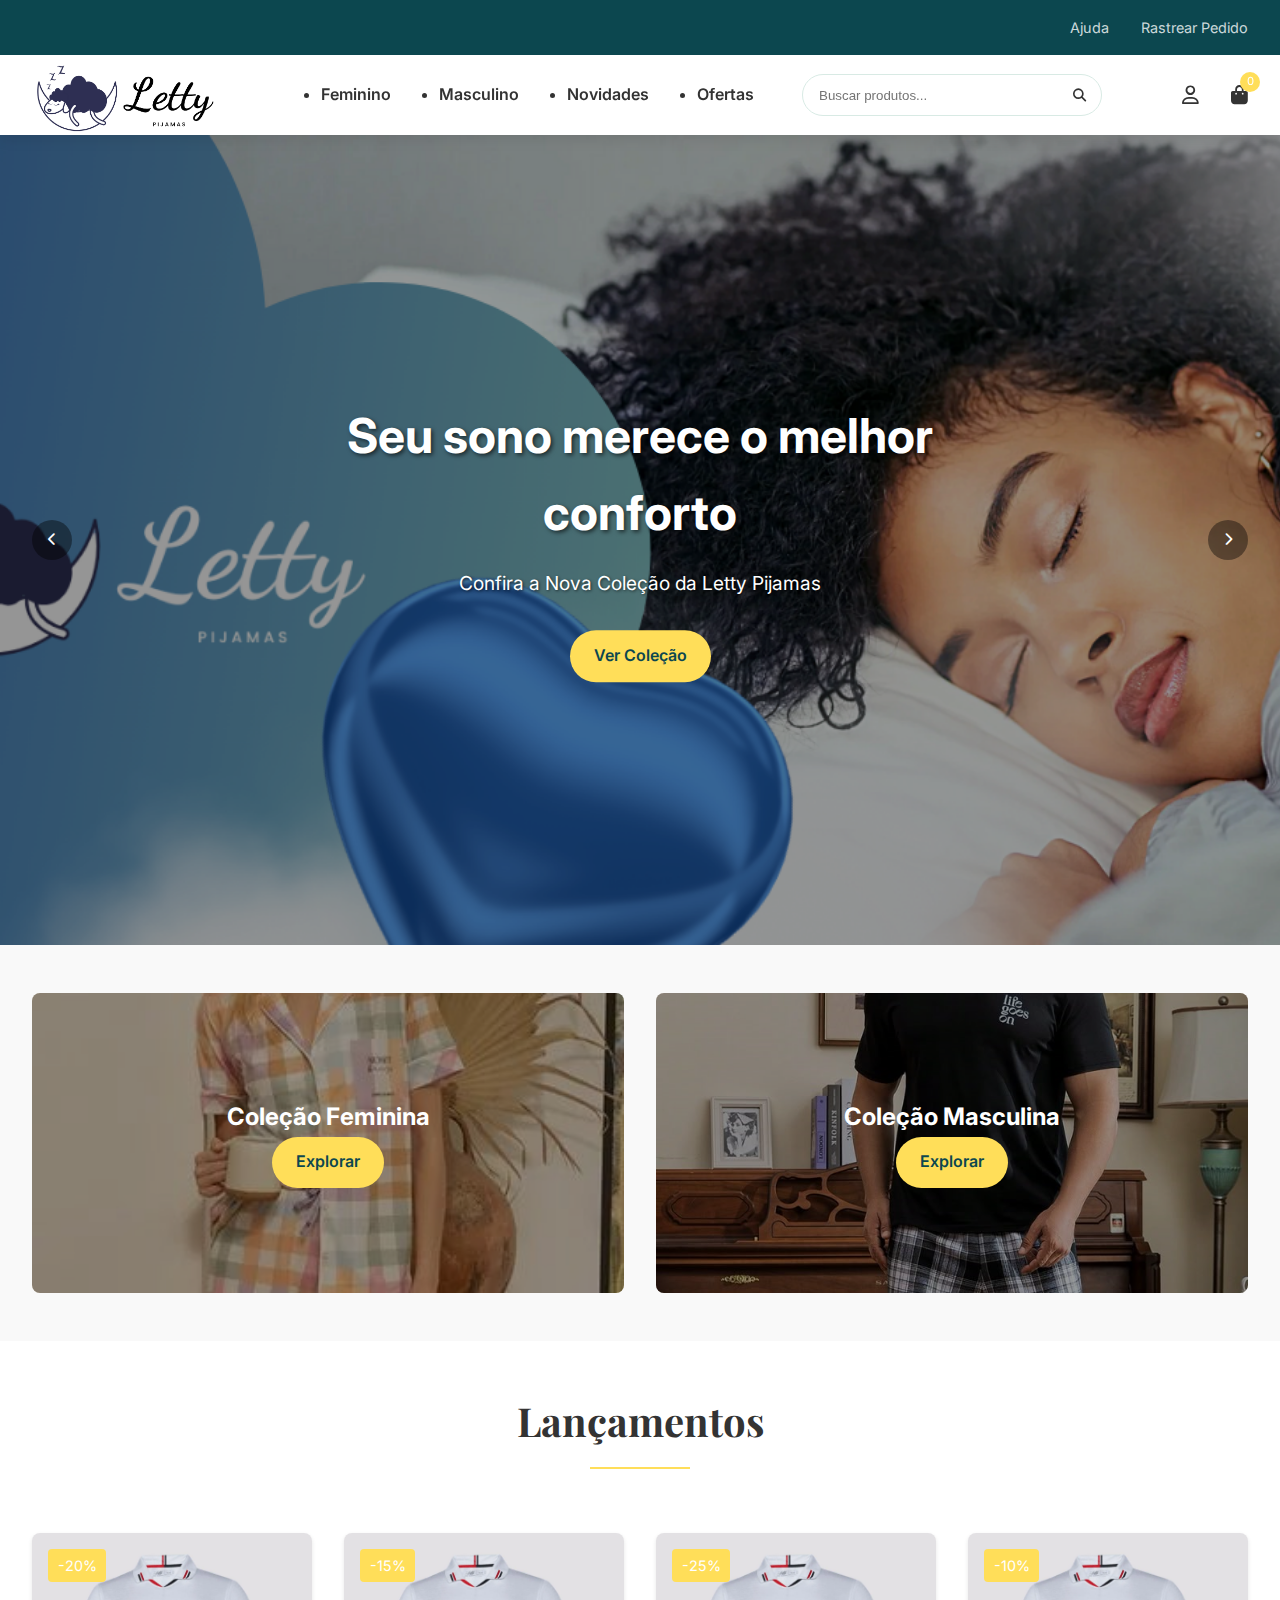
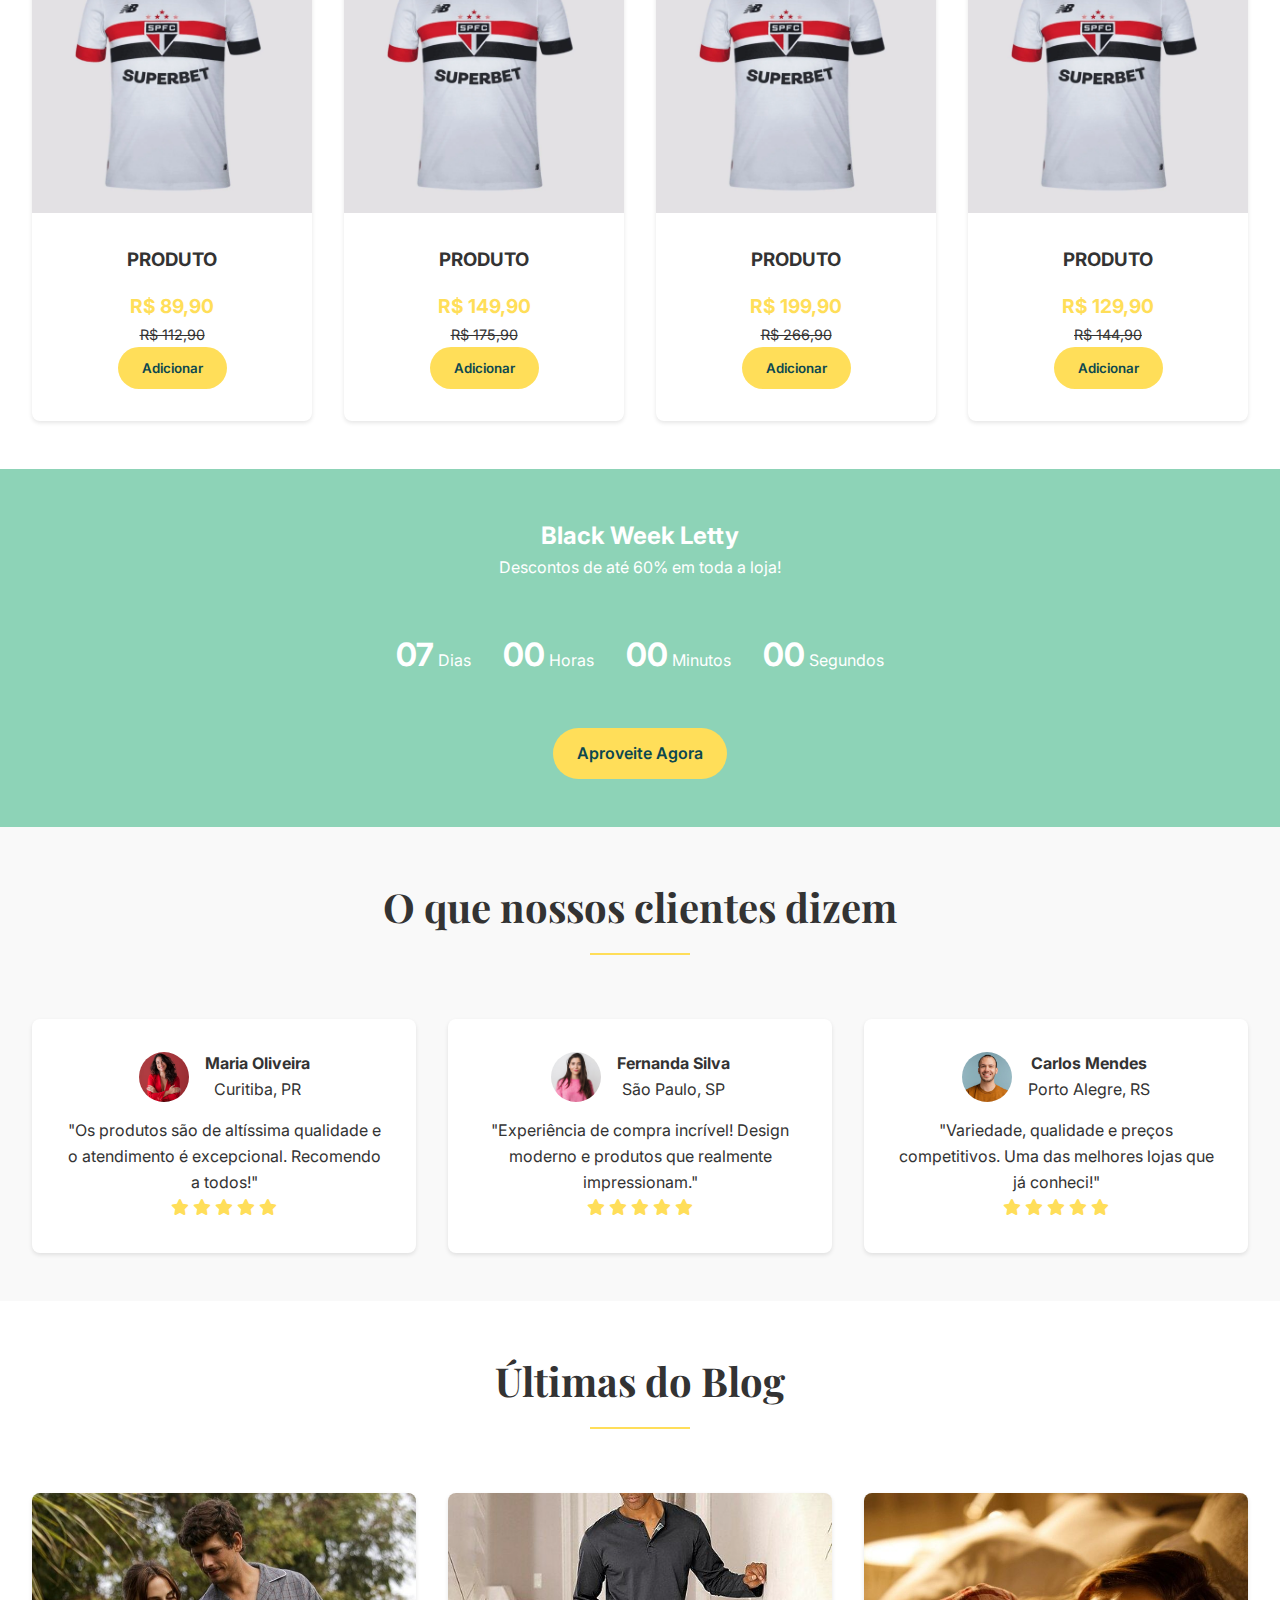
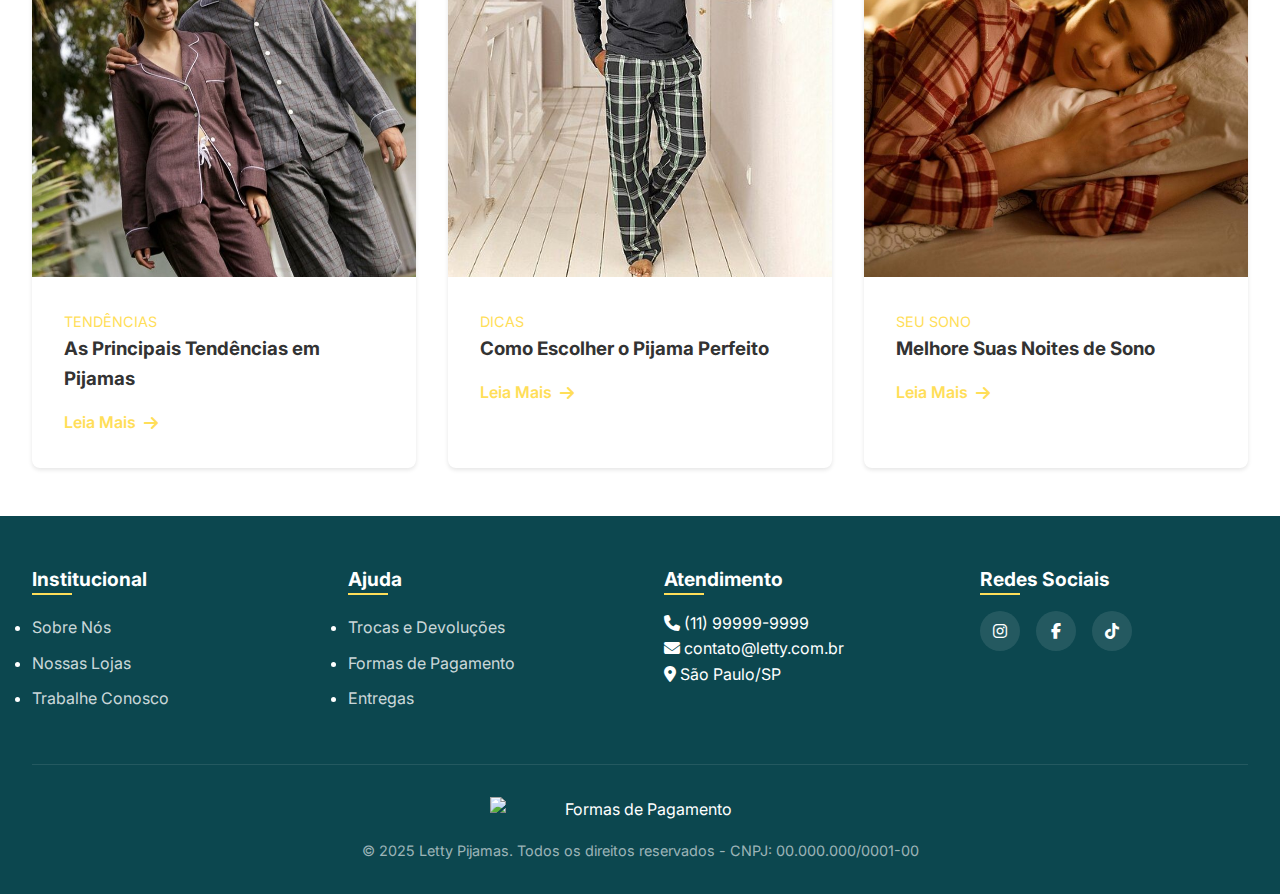
==== index.html @ 8d982a1b "Initial commit" ====
<!DOCTYPE html>
<html lang="pt-BR">
<head>
  <meta charset="UTF-8">
  <meta name="viewport" content="width=device-width, initial-scale=1.0">
  <meta name="description" content="Letty Pijamas - Conforto e estilo para suas noites.">
  <title>Letty Pijamas - Conforto e Estilo</title>
  <!-- Font Awesome -->
  <link rel="stylesheet" href="https://cdnjs.cloudflare.com/ajax/libs/font-awesome/6.5.0/css/all.min.css" integrity="sha512-..." crossorigin="anonymous" referrerpolicy="no-referrer" />
  <!-- Google Fonts -->
  <link href="https://fonts.googleapis.com/css2?family=Inter:wght@400;600;700&family=Playfair+Display:wght@400;700&display=swap" rel="stylesheet">
  <!-- CSS -->
  <link rel="stylesheet" href="css/style.css">
</head>
<body>

  
  <!-- Tela de Carregamento -->
  <div class="overlay-carregamento" aria-hidden="true">
    <div class="spinner"></div>
  </div>





  <!-- Cabeçalho -->
  <header class="cabecalho" role="banner">
    <!-- Topo do Cabeçalho -->
    <div class="topo-cabecalho">
      <div class="container">
        <div class="conteudo-topo-cabecalho">
          <span></i> ㅤㅤㅤㅤㅤㅤㅤㅤㅤㅤㅤㅤㅤㅤㅤㅤㅤㅤㅤㅤ</span>
          <nav class="links-cabecalho" aria-label="Informações">
            <a href="#">Ajuda</a>
            <a href="#">Rastrear Pedido</a>
          </nav>
        </div>
      </div>
    </div>




    <!-- Navegação Principal -->
    <nav class="cabecalho-principal" role="navigation" aria-label="Menu Principal">
      <div class="container container-navegacao">


        <!-- Logo -->
        <a href="#" class="logomarca">
          <img src="img/logo.png" alt="Letty Pijamas">
        </a>



        <!-- Menu Principal (inclui Minha Conta e Carrinho para aparecer no mobile) -->
        <ul class="menu-principal">
          <li class="item-menu tem-mega-menu">
            <a href="#" class="link-menu">Feminino</a>
            <div class="mega-menu">
              <div class="conteudo-mega-menu">
                <div class="coluna-mega-menu">
                  <h4 class="titulo-mega-menu">Coleções</h4>
                  <a href="#" class="link-mega-menu">Verão</a>
                  <a href="#" class="link-mega-menu">Outono</a>
                  <a href="#" class="link-mega-menu">Inverno</a>
                </div>
                <div class="coluna-mega-menu">
                  <h4 class="titulo-mega-menu">Categorias</h4>
                  <a href="#" class="link-mega-menu">Pijamas</a>
                  <a href="#" class="link-mega-menu">Camisolas</a>
                  <a href="#" class="link-mega-menu">Roupões</a>
                </div>
                <div class="coluna-mega-menu banner">
                  <img src="https://source.unsplash.com/300x400/?sleep,women" alt="Banner Feminino" class="banner-mega-menu">
                  <a href="#" class="link-banner">Ofertas Exclusivas →</a>
                </div>
              </div>
            </div>
          </li>
          <li class="item-menu tem-mega-menu">
            <a href="#" class="link-menu">Masculino</a>
            <div class="mega-menu">
              <div class="conteudo-mega-menu">
                <div class="coluna-mega-menu">
                  <h4 class="titulo-mega-menu">Coleções</h4>
                  <a href="#" class="link-mega-menu">Verão</a>
                  <a href="#" class="link-mega-menu">Outono</a>
                  <a href="#" class="link-mega-menu">Inverno</a>
                </div>
                <div class="coluna-mega-menu">
                  <h4 class="titulo-mega-menu">Categorias</h4>
                  <a href="#" class="link-mega-menu">Pijamas</a>
                  <a href="#" class="link-mega-menu">Camisetas</a>
                  <a href="#" class="link-mega-menu">Shorts</a>
                </div>
                <div class="coluna-mega-menu banner">
                  <img src="https://source.unsplash.com/300x400/?sleep,men" alt="Banner Masculino" class="banner-mega-menu">
                  <a href="#" class="link-banner">Novidades →</a>
                </div>
              </div>
            </div>
          </li>
          <li class="item-menu"><a href="#" class="link-menu">Novidades</a></li>
          <li class="item-menu"><a href="#" class="link-menu">Ofertas</a></li>

          




        <!-- Ações do Cabeçalho (serão ocultadas no mobile) -->
        <div class="acoes-cabecalho">
          <!-- Barra de Pesquisa -->
          <form class="caixa-pesquisa" action="#" method="GET">
            <input 
              type="search" 
              name="q" 
              placeholder="Buscar produtos..." 
              class="input-pesquisa" 
              aria-label="Buscar produtos"
            >
            <button type="submit" class="btn-pesquisa" aria-label="Pesquisar">
              <i class="fas fa-search" aria-hidden="true"></i>
            </button>
          </form>

          <div class="icones-acao">
            <a href="#" class="link-acao conta" aria-label="Minha Conta">
              <i class="far fa-user" aria-hidden="true"></i>
            </a>
            <a href="#" class="link-acao carrinho" aria-label="Carrinho de Compras">
              <i class="fas fa-shopping-bag" aria-hidden="true"></i>
              <span class="contador-carrinho">0</span>
            </a>
          </div>
        </div>



        <!-- Menu Hamburguer -->
        <button type="button" class="menu-hamburguer" aria-label="Menu">
          <span class="linha-hamburguer"></span>
          <span class="linha-hamburguer"></span>
          <span class="linha-hamburguer"></span>
        </button>
      </div>
    </nav>
  </header>
  



  <!-- Conteúdo Principal -->
  <main>




    <!-- Seção Hero -->
    <section class="heroi" aria-label="Destaque Principal">
      <div class="slider-heroi">
        <div class="slide active">
          <div class="conteudo-slide">
            <h1>Seu sono merece o melhor conforto</h1>
            <p>Confira a Nova Coleção da Letty Pijamas </p>
            <a href="#" class="btn btn--primary">Ver Coleção</a>
          </div>
          <img src="img/banner.png" alt="Coleção de Pijamas" class="imagem-slide">
        </div>
        <div class="slide">
          <div class="conteudo-slide">
          </div>
          <img src="img/banner2.png" alt="Durma Bem" class="imagem-slide">
        </div>
      </div>
      <div class="controles-slider">
        <button type="button" class="prev" aria-label="Slide Anterior">
          <i class="fas fa-chevron-left" aria-hidden="true"></i>
        </button>
        <button type="button" class="next" aria-label="Próximo Slide">
          <i class="fas fa-chevron-right" aria-hidden="true"></i>
        </button>
      </div>
    </section>






    <!-- Coleções em Destaque -->
    <section class="colecoes-destaque" aria-label="Coleções em Destaque">
      <div class="container">
        <div class="grade-colecoes">
          <article class="cartao-colecao feminino" style="background-image: url('img/pijamaFem.jpg');">
            <div class="overlay-colecao">
              <h2>Coleção Feminina</h2>
              <a href="#" class="btn btn--primary">Explorar</a>
            </div>
          </article>
          <article class="cartao-colecao masculino" style="background-image: url('img/pijama.jpg');">
            <div class="overlay-colecao">
              <h2>Coleção Masculina</h2>
              <a href="#" class="btn btn--primary">Explorar</a>
            </div>
          </article>
        </div>
      </div>
    </section>






    <!-- Produtos em Destaque -->
    <section class="produtos-destaque" aria-label="Produtos em Destaque">
      <div class="container">
        <h2 class="titulo-secao">Lançamentos</h2>
        <div class="grade-produtos">
          <!-- Cartão Produto 1 -->
          <article class="cartao-produto">
            <div class="imagem-produto">
              <img src="img/camisa.jpg" alt="Pijama Casual">
              <div class="acoes-produto">
                <button type="button" class="visualizar-rapido" aria-label="Visualizar">
                  <i class="fas fa-expand" aria-hidden="true"></i>
                </button>
                <button type="button" class="adicionar-favoritos" aria-label="Favoritar">
                  <i class="far fa-heart" aria-hidden="true"></i>
                </button>
              </div>
              <span class="selo-desconto">-20%</span>
            </div>
            <div class="info-produto">
              <h3>PRODUTO</h3>
              <div class="preco">
                <span class="preco-atual">R$ 89,90</span>
                <span class="preco-antigo">R$ 112,90</span>
              </div>
              <!-- Botão local (adicionar no carrinho) -->
              <button type="button" class="adicionar-carrinho btn btn--primary">Adicionar</button>
            </div>
          </article>
          <!-- Cartão Produto 2 -->
          <article class="cartao-produto">
            <div class="imagem-produto">
              <img src="img/camisa.jpg" alt="Camisola Elegante">
              <div class="acoes-produto">
                <button type="button" class="visualizar-rapido" aria-label="Visualizar">
                  <i class="fas fa-expand" aria-hidden="true"></i>
                </button>
                <button type="button" class="adicionar-favoritos" aria-label="Favoritar">
                  <i class="far fa-heart" aria-hidden="true"></i>
                </button>
              </div>
              <span class="selo-desconto">-15%</span>
            </div>
            <div class="info-produto">
              <h3>PRODUTO</h3>
              <div class="preco">
                <span class="preco-atual">R$ 149,90</span>
                <span class="preco-antigo">R$ 175,90</span>
              </div>
              <button type="button" class="adicionar-carrinho btn btn--primary">Adicionar</button>
            </div>
          </article>
          <!-- Cartão Produto 3 -->
          <article class="cartao-produto">
            <div class="imagem-produto">
              <img src="img/camisa.jpg" alt="Roupão Macio">
              <div class="acoes-produto">
                <button type="button" class="visualizar-rapido" aria-label="Visualizar">
                  <i class="fas fa-expand" aria-hidden="true"></i>
                </button>
                <button type="button" class="adicionar-favoritos" aria-label="Favoritar">
                  <i class="far fa-heart" aria-hidden="true"></i>
                </button>
              </div>
              <span class="selo-desconto">-25%</span>
            </div>
            <div class="info-produto">
              <h3>PRODUTO</h3>
              <div class="preco">
                <span class="preco-atual">R$ 199,90</span>
                <span class="preco-antigo">R$ 266,90</span>
              </div>
              <button type="button" class="adicionar-carrinho btn btn--primary">Adicionar</button>
            </div>
          </article>
          <!-- Cartão Produto 4 -->
          <article class="cartao-produto">
            <div class="imagem-produto">
              <img src="img/camisa.jpg" alt="Calça Conforto">
              <div class="acoes-produto">
                <button type="button" class="visualizar-rapido" aria-label="Visualizar">
                  <i class="fas fa-expand" aria-hidden="true"></i>
                </button>
                <button type="button" class="adicionar-favoritos" aria-label="Favoritar">
                  <i class="far fa-heart" aria-hidden="true"></i>
                </button>
              </div>
              <span class="selo-desconto">-10%</span>
            </div>
            <div class="info-produto">
              <h3>PRODUTO</h3>
              <div class="preco">
                <span class="preco-atual">R$ 129,90</span>
                <span class="preco-antigo">R$ 144,90</span>
              </div>
              <button type="button" class="adicionar-carrinho btn btn--primary">Adicionar</button>
            </div>
          </article>
        </div>
      </div>
    </section>





    <!-- Banner Promocional -->
    <section class="banner-promo" aria-label="Promoção Especial">
      <div class="container">
        <div class="conteudo-banner">
          <h2>Black Week Letty</h2>
          <p>Descontos de até 60% em toda a loja!</p>
          <div class="contador" aria-label="Contagem Regressiva">
            <div class="item-contador">
              <span class="numero" id="days">00</span>
              <span class="rotulo">Dias</span>
            </div>
            <div class="item-contador">
              <span class="numero" id="hours">00</span>
              <span class="rotulo">Horas</span>
            </div>
            <div class="item-contador">
              <span class="numero" id="minutes">00</span>
              <span class="rotulo">Minutos</span>
            </div>
            <div class="item-contador">
              <span class="numero" id="seconds">00</span>
              <span class="rotulo">Segundos</span>
            </div>
          </div>
          <a href="#" class="btn btn--primary">Aproveite Agora</a>
        </div>
      </div>
    </section>





    <!-- Depoimentos -->
    <section class="depoimentos" aria-label="Depoimentos dos Clientes">
      <div class="container">
        <h2 class="titulo-secao">O que nossos clientes dizem</h2>
        <div class="grade-depoimentos">
          <article class="cartao-depoimento">
            <div class="info-cliente">
              <img src="img/pessoa1.jpg" alt="Cliente 1">
              <div class="detalhes-cliente">
                <h4>Maria Oliveira</h4>
                <span>Curitiba, PR</span>
              </div>
            </div>
            <p>"Os produtos são de altíssima qualidade e o atendimento é excepcional. Recomendo a todos!"</p>
            <div class="avaliacao">
              <i class="fas fa-star" aria-hidden="true"></i>
              <i class="fas fa-star" aria-hidden="true"></i>
              <i class="fas fa-star" aria-hidden="true"></i>
              <i class="fas fa-star" aria-hidden="true"></i>
              <i class="fas fa-star" aria-hidden="true"></i>
            </div>
          </article>
          <article class="cartao-depoimento">
            <div class="info-cliente">
              <img src="img/pessoa2.jpg" alt="Cliente 2">
              <div class="detalhes-cliente">
                <h4>Fernanda Silva</h4>
                <span>São Paulo, SP</span>
              </div>
            </div>
            <p>"Experiência de compra incrível! Design moderno e produtos que realmente impressionam."</p>
            <div class="avaliacao">
              <i class="fas fa-star" aria-hidden="true"></i>
              <i class="fas fa-star" aria-hidden="true"></i>
              <i class="fas fa-star" aria-hidden="true"></i>
              <i class="fas fa-star" aria-hidden="true"></i>
              <i class="fas fa-star" aria-hidden="true"></i>
            </div>
          </article>
          <article class="cartao-depoimento">
            <div class="info-cliente">
              <img src="img/pessoa3.jpg" alt="Cliente 3">
              <div class="detalhes-cliente">
                <h4>Carlos Mendes</h4>
                <span>Porto Alegre, RS</span>
              </div>
            </div>
            <p>"Variedade, qualidade e preços competitivos. Uma das melhores lojas que já conheci!"</p>
            <div class="avaliacao">
              <i class="fas fa-star" aria-hidden="true"></i>
              <i class="fas fa-star" aria-hidden="true"></i>
              <i class="fas fa-star" aria-hidden="true"></i>
              <i class="fas fa-star" aria-hidden="true"></i>
              <i class="fas fa-star" aria-hidden="true"></i>
            </div>
          </article>
        </div>
      </div>
    </section>





    <!-- Blog -->
    <section class="blog" aria-label="Últimas do Blog">
      <div class="container">
        <h2 class="titulo-secao">Últimas do Blog</h2>
        <div class="grade-blog">
          <article class="post-blog">
            <img src="img/blog1.jpg" alt="Post do Blog">
            <div class="info-post">
              <span class="categoria-post">Tendências</span>
              <h3>As Principais Tendências em Pijamas</h3>
              <a href="#" class="ler-mais">Leia Mais <i class="fas fa-arrow-right" aria-hidden="true"></i></a>
            </div>
          </article>
          <article class="post-blog">
            <img src="img/blog2.jpg" alt="Post do Blog">
            <div class="info-post">
              <span class="categoria-post">Dicas</span>
              <h3>Como Escolher o Pijama Perfeito</h3>
              <a href="#" class="ler-mais">Leia Mais <i class="fas fa-arrow-right" aria-hidden="true"></i></a>
            </div>
          </article>
          <article class="post-blog">
            <img src="img/blog3.jpg" alt="Post do Blog">
            <div class="info-post">
              <span class="categoria-post">Seu sono</span>
              <h3>Melhore Suas Noites de Sono</h3>
              <a href="#" class="ler-mais">Leia Mais <i class="fas fa-arrow-right" aria-hidden="true"></i></a>
            </div>
          </article>
        </div>
      </div>
    </section>
  </main>






  <!-- Rodapé -->
  <footer class="rodape" role="contentinfo">
    <div class="container">
      <div class="grade-rodape">
        <div class="coluna-rodape">
          <h4 class="titulo-rodape">Institucional</h4>
          <ul class="links-rodape">
            <li><a href="#">Sobre Nós</a></li>
            <li><a href="#">Nossas Lojas</a></li>
            <li><a href="#">Trabalhe Conosco</a></li>
          </ul>
        </div>
        <div class="coluna-rodape">
          <h4 class="titulo-rodape">Ajuda</h4>
          <ul class="links-rodape">
            <li><a href="#">Trocas e Devoluções</a></li>
            <li><a href="#">Formas de Pagamento</a></li>
            <li><a href="#">Entregas</a></li>
          </ul>
        </div>
        <div class="coluna-rodape">
          <h4 class="titulo-rodape">Atendimento</h4>
          <div class="contato-rodape">
            <p><i class="fas fa-phone" aria-hidden="true"></i> (11) 99999-9999</p>
            <p><i class="fas fa-envelope" aria-hidden="true"></i> contato@letty.com.br</p>
            <p><i class="fas fa-map-marker-alt" aria-hidden="true"></i> São Paulo/SP</p>
          </div>
        </div>
        <div class="coluna-rodape">
          <h4 class="titulo-rodape">Redes Sociais</h4>
          <div class="redes-sociais" aria-label="Redes Sociais">
            <a href="#" aria-label="Instagram"><i class="fab fa-instagram" aria-hidden="true"></i></a>
            <a href="#" aria-label="Facebook"><i class="fab fa-facebook-f" aria-hidden="true"></i></a>
            <a href="#" aria-label="TikTok"><i class="fab fa-tiktok" aria-hidden="true"></i></a>
          </div>
        </div>
      </div>
      <div class="rodape-baixo">
        <div class="pagamento">
          <img src="https://source.unsplash.com/300x50/?payment" alt="Formas de Pagamento">
        </div>
        <div class="direitos">
          <p>© 2025 Letty Pijamas. Todos os direitos reservados - CNPJ: 00.000.000/0001-00</p>
        </div>
      </div>
    </div>
  </footer>




  <!-- Modal de Visualização Rápida -->
  <div class="overlay-modal" aria-hidden="true">
    <div class="produto-modal">
      <button type="button" class="fechar-modal" aria-label="Fechar">
        <i class="fas fa-times" aria-hidden="true"></i>
      </button>
      <div class="conteudo-modal"></div>
    </div>
  </div>





  <!-- JS -->
  <script src="js/script.js"></script>
</body>
</html>
---- css/style.css ----
/* ===== VARIÁVEIS ===== */
:root {
  /* Cores (baseadas na logo Letty) */
  --primary: #8dd3b7;   /* Fundo principal (verde-água) */
  --secondary: #2d2d2d; /* Tom escuro p/ textos maiores */
  --accent: #ffde59;    /* Amarelo p/ destaque */
  --light: #ffffff;
  --dark: #0c474f;      /* Tom escuro puxado para verde-azulado */
  --text: #333333;
  --border: #d8eae4;

  /* Fontes */
  --font-primary: 'Inter', sans-serif;
  --font-secondary: 'Playfair Display', serif;

  /* Espaçamentos */
  --space-xs: 0.5rem;
  --space-sm: 1rem;
  --space-md: 2rem;
  --space-lg: 3rem;
  --space-xl: 4rem;

  /* Sombras e Transições */
  --shadow-sm: 0 2px 4px rgba(0,0,0,0.1);
  --shadow-md: 0 4px 6px rgba(0,0,0,0.1);
  --shadow-lg: 0 8px 12px rgba(0,0,0,0.1);
  --transition: all 0.3s cubic-bezier(0.4, 0, 0.2, 1);
}

/* ===== RESET ===== */
*,
*::before,
*::after {
  box-sizing: border-box;
  margin: 0;
  padding: 0;
}

html {
  scroll-behavior: smooth;
  font-size: 16px;
}

body {
  font-family: var(--font-primary);
  color: var(--text);
  background: var(--light);
  line-height: 1.6;
  -webkit-font-smoothing: antialiased;
}

/* ===== UTILITÁRIOS ===== */
img {
  max-width: 100%;
  height: auto;
  display: block;
}

a {
  text-decoration: none;
  color: inherit;
  transition: var(--transition);
}

button {
  border: none;
  background: none;
  cursor: pointer;
  font-family: inherit;
}

/* ===== CONTAINERS ===== */
.container {
  width: 100%;
  max-width: 1440px;
  margin: 0 auto;
  padding: 0 var(--space-md);
}

/* ===== TELA DE CARREGAMENTO ===== */
.overlay-carregamento {
  position: fixed;
  top: 0;
  left: 0;
  right: 0;
  bottom: 0;
  background: var(--light);
  z-index: 2000;
  display: flex;
  align-items: center;
  justify-content: center;
}

.spinner {
  width: 50px;
  height: 50px;
  border: 5px solid var(--border);
  border-top-color: var(--accent);
  border-radius: 50%;
  animation: girar 1s linear infinite;
}

@keyframes girar {
  to { transform: rotate(360deg); }
}

/* ===== CABEÇALHO ===== */
.cabecalho {
  position: sticky;
  top: 0;
  z-index: 1000;
  background: var(--light);
  box-shadow: 0 2px 15px rgba(0,0,0,0.1);
}

.topo-cabecalho {
  background: var(--dark);
  color: var(--light);
  padding: var(--space-sm) 0;
  font-size: 0.9rem;
}

.conteudo-topo-cabecalho {
  display: flex;
  justify-content: space-between;
  align-items: center;
}

.links-cabecalho {
  display: flex;
  gap: var(--space-md);
}

.links-cabecalho a {
  color: rgba(255,255,255,0.8);
}

.links-cabecalho a:hover {
  color: var(--light);
}

/* Navegação Principal */
.cabecalho-principal {
  height: 80px;
  position: relative;
}

.container-navegacao {
  display: flex;
  align-items: center;
  justify-content: space-between;
  height: 100%;
}

/* Logomarca */
.logomarca {
  display: flex;
  align-items: center;
}

.logomarca img {
  max-height: 80px;
  margin: 5px;
}

/* Menu Principal */
.menu-principal {
  display: flex;
  gap: var(--space-lg);
  margin-left: var(--space-lg);
}

.item-menu {
  position: relative;
  padding: var(--space-sm) 0;
}

.link-menu {
  font-weight: 600;
  color: var(--text);
  padding-bottom: 0.3rem;
  position: relative;
}

.link-menu::after {
  content: '';
  position: absolute;
  bottom: 0;
  left: 0;
  width: 0;
  height: 2px;
  background: var(--accent);
  transition: var(--transition);
}

.link-menu:hover::after {
  width: 100%;
}

/* Mega Menu */
.tem-mega-menu:hover .mega-menu {
  pointer-events: auto;
  opacity: 1;
  visibility: visible;
  transform: translateY(0);
}

.mega-menu {
  position: absolute;
  top: 100%;
  left: 0;
  width: 100%;
  background: var(--light);
  box-shadow: var(--shadow-lg);
  padding: var(--space-lg) 0;
  opacity: 0;
  visibility: hidden;
  transform: translateY(10px);
  transition: var(--transition);
  z-index: 999;
}

.conteudo-mega-menu {
  display: grid;
  grid-template-columns: repeat(2, 1fr) 300px;
  gap: var(--space-md);
  max-width: 1200px;
  margin: 0 auto;
}

.coluna-mega-menu {
  padding: 0 var(--space-sm);
}

.banner-mega-menu {
  width: 100%;
  height: 100%;
  object-fit: cover;
  border-radius: 8px;
}

.link-banner {
  position: absolute;
  bottom: var(--space-sm);
  left: var(--space-sm);
  color: var(--light);
  background: rgba(0,0,0,0.7);
  padding: 0.5rem 1rem;
  border-radius: 4px;
}

.link-banner:hover {
  background: var(--accent);
}

/* Ações do Cabeçalho */
.acoes-cabecalho {
  display: flex;
  align-items: center;
  gap: var(--space-md);
}

/* Caixa de Pesquisa */
.caixa-pesquisa {
  position: relative;
  width: 300px;
  margin-right: var(--space-lg);
}

.input-pesquisa {
  width: 100%;
  padding: 0.8rem 2rem 0.8rem 1rem;
  border: 1px solid var(--border);
  border-radius: 30px;
  transition: var(--transition);
}

.input-pesquisa:focus {
  border-color: var(--accent);
  box-shadow: 0 0 0 3px rgba(255,222,89,0.2);
}

.btn-pesquisa {
  position: absolute;
  right: 1rem;
  top: 50%;
  transform: translateY(-50%);
  color: var(--text);
}

.icones-acao {
  display: flex;
  gap: var(--space-md);
}

.link-acao {
  position: relative;
  font-size: 1.2rem;
  color: var(--text);
}

.contador-carrinho {
  position: absolute;
  top: -8px;
  right: -12px;
  background: var(--accent);
  color: var(--light);
  width: 20px;
  height: 20px;
  border-radius: 50%;
  font-size: 0.7rem;
  display: flex;
  align-items: center;
  justify-content: center;
}

/* Menu Hamburguer */
.menu-hamburguer {
  display: none;
  flex-direction: column;
  gap: 4px;
}

.linha-hamburguer {
  width: 30px;
  height: 3px;
  background: var(--secondary);
  transition: var(--transition);
}

/* ===== BOTÕES PADRONIZADOS ===== */
.btn {
  display: inline-block;
  padding: 0.8rem 1.5rem;
  border-radius: 30px;
  font-weight: 600;
  text-align: center;
  cursor: pointer;
  transition: var(--transition);
}

.btn--primary {
  background: var(--accent);
  color: var(--dark);
}

.btn--primary:hover {
  filter: brightness(1.1);
}

/* ===== HEROI ===== */
.heroi {
  position: relative;
  height: 90vh;
  overflow: hidden;
}

.slider-heroi {
  position: relative;
  height: 100%;
}

.slide {
  position: absolute;
  width: 100%;
  height: 100%;
  opacity: 0;
  transition: opacity 0.5s ease;
}

.slide.active {
  opacity: 1;
}

.imagem-slide {
  width: 100%;
  height: 100%;
  object-fit: cover;
}


.conteudo-slide {
  position: absolute;
  top: 50%;
  left: 50%;
  transform: translate(-50%, -50%);
  color: var(--light);
  text-align: center;
  z-index: 2;
}

.conteudo-slide h1 {
  font-size: 3rem;
  margin-bottom: var(--space-sm);
  text-shadow: 2px 2px 4px rgba(0,0,0,0.6);
}

.conteudo-slide p {
  font-size: 1.2rem;
  margin-bottom: var(--space-md);
  text-shadow: 1px 1px 3px rgba(0,0,0,0.6);
}

/* Controles do Slider */
.controles-slider {
  position: absolute;
  width: 100%;
  top: 50%;
  transform: translateY(-50%);
  display: flex;
  justify-content: space-between;
  z-index: 3;
  padding: 0 var(--space-md);
}

.controles-slider button {
  background: rgba(0,0,0,0.4);
  color: var(--light);
  width: 40px;
  height: 40px;
  border-radius: 50%;
  display: flex;
  align-items: center;
  justify-content: center;
}

/* ===== COLEÇÕES EM DESTAQUE ===== */
.colecoes-destaque {
  padding: var(--space-lg) 0;
  background: #f9f9f9;
}

.grade-colecoes {
  display: grid;
  grid-template-columns: 1fr 1fr;
  gap: var(--space-md);
}

.cartao-colecao {
  position: relative;
  height: 300px;
  background-size: cover;
  background-position: center;
  border-radius: 8px;
  overflow: hidden;
  display: flex;
  align-items: center;
  justify-content: center;
}

.overlay-colecao {
  position: absolute;
  top: 0;
  left: 0;
  right: 0;
  bottom: 0;
  background: rgba(0,0,0,0.4);
  display: flex;
  flex-direction: column;
  align-items: center;
  justify-content: center;
  color: var(--light);
  text-align: center;
}

/* ===== PRODUTOS EM DESTAQUE ===== */
.produtos-destaque {
  padding: var(--space-lg) 0;
}

.titulo-secao {
  font-family: var(--font-secondary);
  font-size: 2.5rem;
  text-align: center;
  margin-bottom: var(--space-xl);
  position: relative;
  padding-bottom: var(--space-sm);
}

.titulo-secao::after {
  content: '';
  position: absolute;
  bottom: 0;
  left: 50%;
  transform: translateX(-50%);
  width: 100px;
  height: 2px;
  background: var(--accent);
}

.grade-produtos {
  display: grid;
  grid-template-columns: repeat(auto-fit, minmax(280px, 1fr));
  gap: var(--space-md);
}

.cartao-produto {
  background: var(--light);
  border-radius: 8px;
  overflow: hidden;
  box-shadow: var(--shadow-sm);
  transition: var(--transition);
  position: relative;
}

.cartao-produto:hover {
  box-shadow: var(--shadow-md);
}

.imagem-produto {
  position: relative;
}

.acoes-produto {
  position: absolute;
  top: var(--space-sm);
  right: var(--space-sm);
  display: flex;
  flex-direction: column;
  gap: 0.5rem;
  opacity: 0;
  transition: var(--transition);
}

.cartao-produto:hover .acoes-produto {
  opacity: 1;
}

.selo-desconto {
  position: absolute;
  top: var(--space-sm);
  left: var(--space-sm);
  background: var(--accent);
  color: var(--light);
  padding: 0.3rem 0.6rem;
  border-radius: 4px;
  font-size: 0.9rem;
}

.info-produto {
  padding: var(--space-md);
  text-align: center;
}

.preco {
  margin-top: var(--space-sm);
}

.preco-atual {
  font-size: 1.2rem;
  font-weight: 700;
  color: var(--accent);
  display: block;
}

.preco-antigo {
  font-size: 0.9rem;
  color: var(--text);
  text-decoration: line-through;
}

/* ===== BANNER PROMO ===== */
.banner-promo {
  background: var(--primary);
  color: var(--light);
  padding: var(--space-lg) 0;
  text-align: center;
}

.conteudo-banner {
  max-width: 800px;
  margin: 0 auto;
}

.contador {
  display: flex;
  justify-content: center;
  gap: var(--space-md);
  margin: var(--space-lg) 0;
}

.item-contador {
  text-align: center;
}

.item-contador .numero {
  font-size: 2rem;
  font-weight: bold;
}

/* ===== DEPOIMENTOS ===== */
.depoimentos {
  padding: var(--space-lg) 0;
  background: #f9f9f9;
}

.grade-depoimentos {
  display: grid;
  grid-template-columns: repeat(auto-fit, minmax(280px, 1fr));
  gap: var(--space-md);
}

.cartao-depoimento {
  background: var(--light);
  border-radius: 8px;
  padding: var(--space-md);
  box-shadow: var(--shadow-sm);
  text-align: center;
}

.info-cliente {
  display: flex;
  align-items: center;
  justify-content: center;
  gap: var(--space-sm);
  margin-bottom: var(--space-sm);
}

.info-cliente img {
  border-radius: 50%;
  width: 50px;
  height: 50px;
  object-fit: cover;
}

.avaliacao i {
  color: var(--accent);
}

/* ===== BLOG ===== */
.blog {
  padding: var(--space-lg) 0;
}

.grade-blog {
  display: grid;
  grid-template-columns: repeat(auto-fit, minmax(280px, 1fr));
  gap: var(--space-md);
}

.post-blog {
  background: var(--light);
  border-radius: 8px;
  overflow: hidden;
  box-shadow: var(--shadow-sm);
  transition: var(--transition);
}

.post-blog:hover {
  box-shadow: var(--shadow-md);
}

.info-post {
  padding: var(--space-md);
}

.categoria-post {
  font-size: 0.9rem;
  color: var(--accent);
  text-transform: uppercase;
  margin-bottom: var(--space-sm);
}

.ler-mais {
  display: inline-flex;
  align-items: center;
  gap: 0.5rem;
  margin-top: var(--space-sm);
  font-weight: 600;
  color: var(--accent);
}

/* ===== RODAPÉ ===== */
.rodape {
  background: var(--dark);
  color: var(--light);
  padding: var(--space-lg) 0 var(--space-md);
}

.grade-rodape {
  display: grid;
  grid-template-columns: repeat(auto-fit, minmax(200px, 1fr));
  gap: var(--space-lg);
  padding-bottom: var(--space-lg);
  border-bottom: 1px solid rgba(255,255,255,0.1);
}

.titulo-rodape {
  font-size: 1.2rem;
  margin-bottom: var(--space-sm);
  position: relative;
}

.titulo-rodape::after {
  content: '';
  position: absolute;
  bottom: 0;
  left: 0;
  width: 40px;
  height: 2px;
  background: var(--accent);
}

.links-rodape a {
  display: block;
  padding: 0.3rem 0;
  color: rgba(255,255,255,0.8);
}

.links-rodape a:hover {
  color: var(--accent);
  padding-left: 0.5rem;
}

.redes-sociais {
  display: flex;
  gap: var(--space-sm);
  margin-top: var(--space-sm);
}

.redes-sociais a {
  width: 40px;
  height: 40px;
  border-radius: 50%;
  background: rgba(255,255,255,0.1);
  display: flex;
  align-items: center;
  justify-content: center;
}

.redes-sociais a:hover {
  background: var(--accent);
}

.rodape-baixo {
  text-align: center;
  margin-top: var(--space-md);
}

.pagamento img {
  max-width: 300px;
  margin: 0 auto 1rem;
}

.direitos {
  font-size: 0.9rem;
  color: rgba(255,255,255,0.6);
}

/* ===== MODAL ===== */
.overlay-modal {
  position: fixed;
  top: 0;
  left: 0;
  right: 0;
  bottom: 0;
  background: rgba(0,0,0,0.5);
  z-index: 1500;
  display: none;
  align-items: center;
  justify-content: center;
}

.overlay-modal.active {
  display: flex;
}

.produto-modal {
  background: var(--light);
  padding: var(--space-lg);
  border-radius: 8px;
  max-width: 600px;
  width: 90%;
  position: relative;
}

.fechar-modal {
  position: absolute;
  top: var(--space-sm);
  right: var(--space-sm);
  font-size: 1.5rem;
  color: var(--secondary);
}

.conteudo-modal {
  margin-top: var(--space-md);
}

/* ===== RESPONSIVIDADE ===== */
@media (max-width: 1200px) {
  .menu-principal {
    display: none;
  }
  .caixa-pesquisa {
    display: none;
  }
  .icones-acao {
    display: none; /* Some ícones de perfil/carrinho no mobile */
  }
  
}

@media (max-width: 768px) {

  .menu-hamburguer {
    display: flex;
  }
  .container-navegacao {
    flex-wrap: wrap;
    justify-content: space-between;
  }
  .grade-colecoes {
    grid-template-columns: 1fr;
  }
  .controles-slider button {
    width: 35px;
    height: 35px;
  }
  .heroi {
    height: 70vh;
  }
}

@media (max-width: 480px) {
  .grade-produtos,
  .grade-blog,
  .grade-depoimentos {
    grid-template-columns: 1fr;
  }
}


@media (max-width: 480px) {
  .heroi {
    position: relative;
    width: 100%;
    height: 0;
    padding-top: 56.25%; 
    overflow: hidden;
  }
  .slider-heroi,
  .slide,
  .imagem-slide {
    position: absolute;
    top: 0;
    left: 0;
    width: 100%;
    height: 100%;
    object-fit: cover;
  }
  .conteudo-slide {
    position: absolute;
    top: 50%;
    left: 50%;
    transform: translate(-50%, -50%);
    padding: 0 1rem;
    text-align: center;
  }
  .conteudo-slide h1 {
    font-size: 1.2rem;
  }
  .conteudo-slide p {
    font-size: 0.7rem;
  }
    .btn--primary {
      display: flex;               
      align-items: center;         
      justify-content: center;     
      width: 160px;
      min-height: 40px;            
      font-size: 15px;
      padding: 0.5rem 1rem;        
    }

    .logomarca img {
      max-height: 70px;
      margin-left: 100px;
    }

    .conteudo-topo-cabecalho {
      visibility: collapse;
    }

    .topo-cabecalho{
      height: 5px;
    }

    .btn--primary {
      display: flex;               
      align-items: center;         
      justify-content: center;     
      width: 160px;
      min-height: 40px;            
      font-size: 15px;
      padding: 0.5rem 1rem;
      margin: 0 auto; /* Centraliza horizontalmente */
    }
    
  }
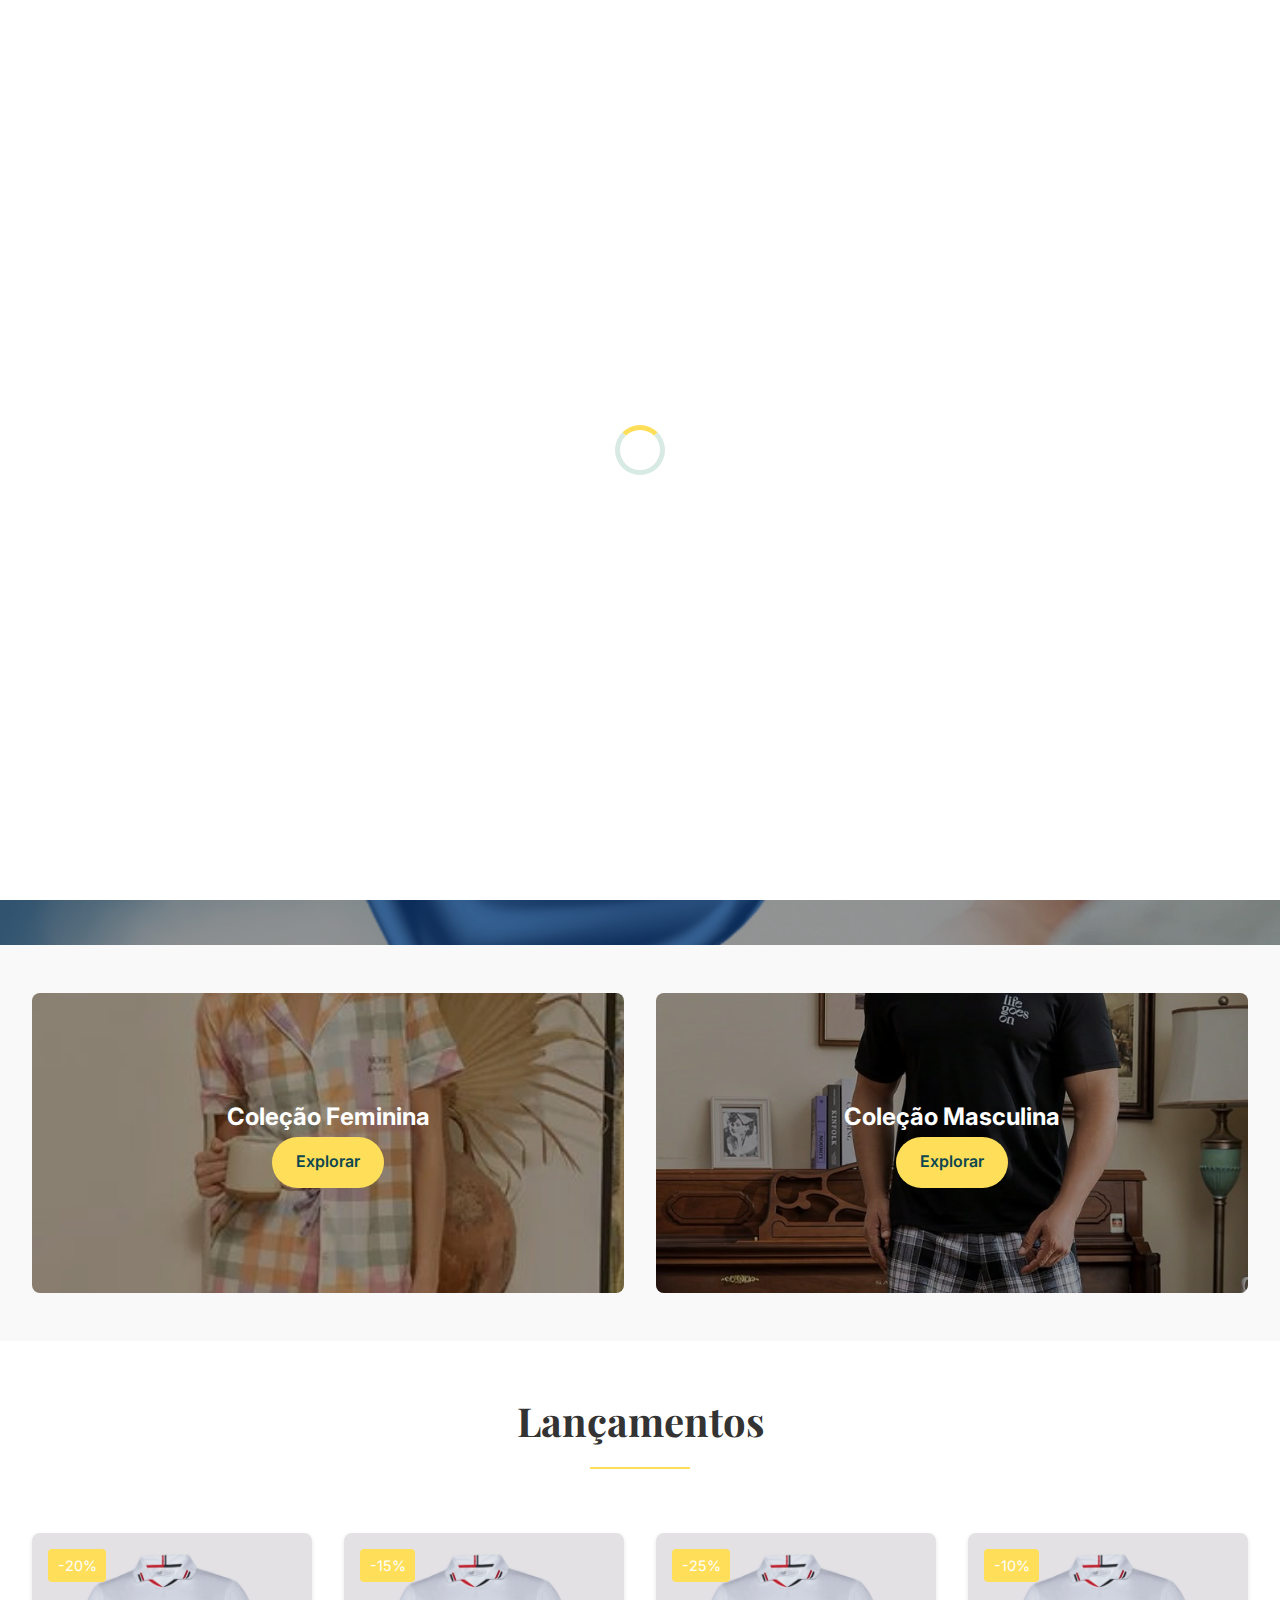
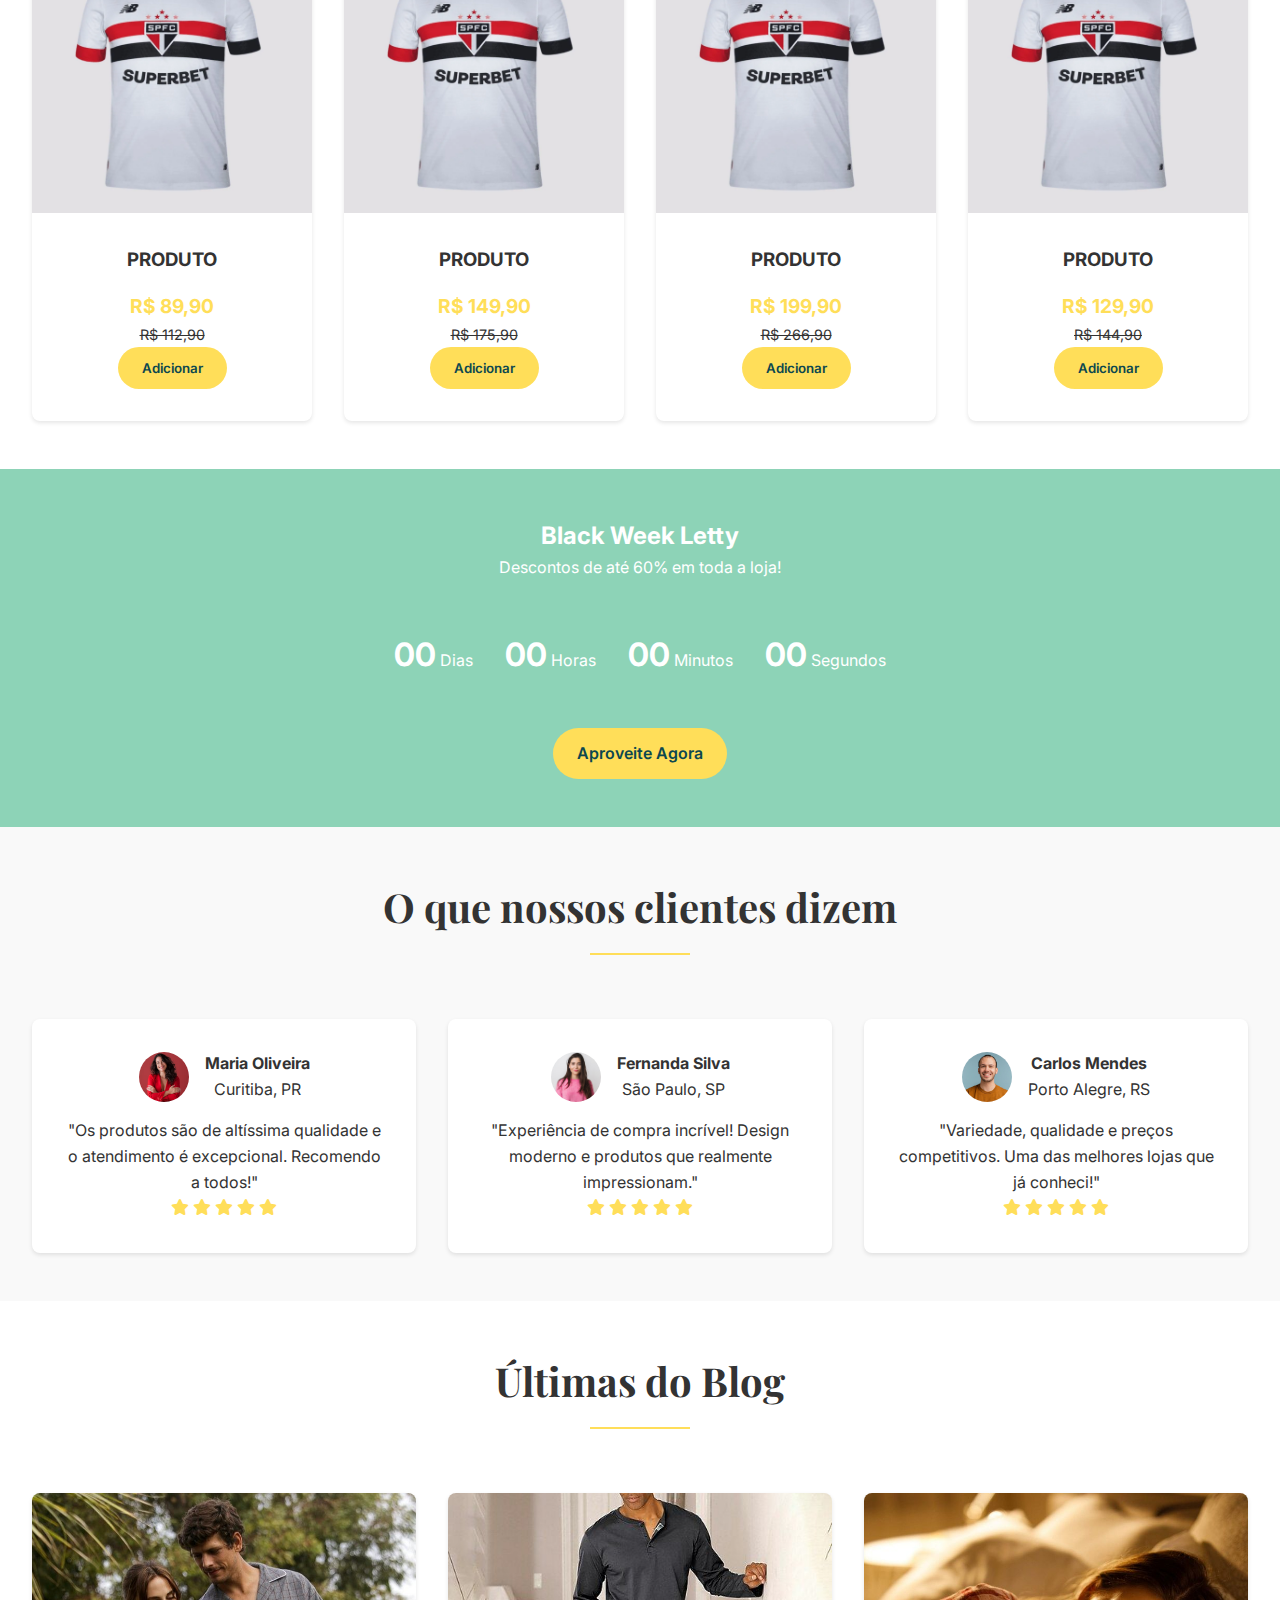
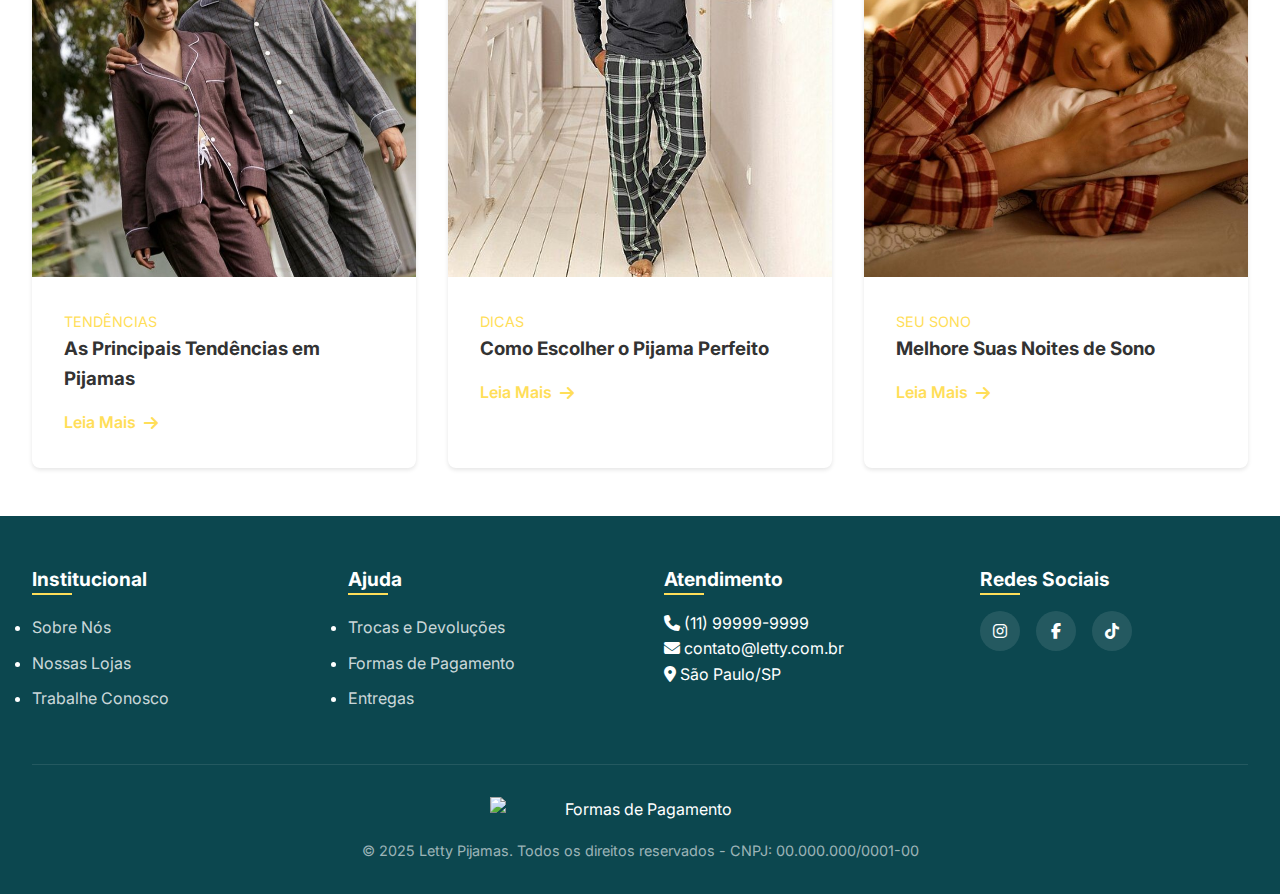
==== commit cbe735bd: "atttt" ====
--- a/index.html
+++ b/index.html
@@ -62,7 +62,7 @@
               <div class="conteudo-mega-menu">
                 <div class="coluna-mega-menu">
                   <h4 class="titulo-mega-menu">Coleções</h4>
-                  <a href="#" class="link-mega-menu">Verão</a>
+                  <a href="verao/index.html" class="link-mega-menu">Verão</a>
                   <a href="#" class="link-mega-menu">Outono</a>
                   <a href="#" class="link-mega-menu">Inverno</a>
                 </div>
@@ -139,12 +139,29 @@
 
 
 
-        <!-- Menu Hamburguer -->
-        <button type="button" class="menu-hamburguer" aria-label="Menu">
-          <span class="linha-hamburguer"></span>
-          <span class="linha-hamburguer"></span>
-          <span class="linha-hamburguer"></span>
-        </button>
+       
+    <div class="menu-container">
+      <button type="button" class="menu-hamburguer" aria-label="Menu">
+        <span class="linha-hamburguer"></span>
+        <span class="linha-hamburguer"></span>
+        <span class="linha-hamburguer"></span>
+      </button>
+    </div>
+  
+
+  <!-- Menu Mobile (inicialmente oculto) -->
+  <nav class="menu-mobile">
+    <ul>
+      <li><a href="#">Feminino</a></li>
+      <li><a href="#">Masculino</a></li>
+      <li><a href="#">Novidades</a></li>
+      <li><a href="#">Ofertas</a></li>
+      <li><a href="#">Minha Conta</a></li>
+      <li><a href="#">Carrinho</a></li>
+    </ul>
+  </nav>
+
+
       </div>
     </nav>
   </header>
--- a/css/style.css
+++ b/css/style.css
@@ -857,7 +857,7 @@
     text-align: center;
   }
   .conteudo-slide h1 {
-    font-size: 1.2rem;
+    font-size: 1.0rem;
   }
   .conteudo-slide p {
     font-size: 0.7rem;
@@ -869,12 +869,13 @@
       width: 160px;
       min-height: 40px;            
       font-size: 15px;
-      padding: 0.5rem 1rem;        
+      padding: 0.5rem 1rem;   
+      margin-bottom: 5px;     
     }
 
     .logomarca img {
       max-height: 70px;
-      margin-left: 100px;
+      margin-left: 90px;
     }
 
     .conteudo-topo-cabecalho {
@@ -892,7 +893,7 @@
       width: 160px;
       min-height: 40px;            
       font-size: 15px;
-      padding: 0.5rem 1rem;
+      padding: 0.4rem 1rem;
       margin: 0 auto; /* Centraliza horizontalmente */
     }
     
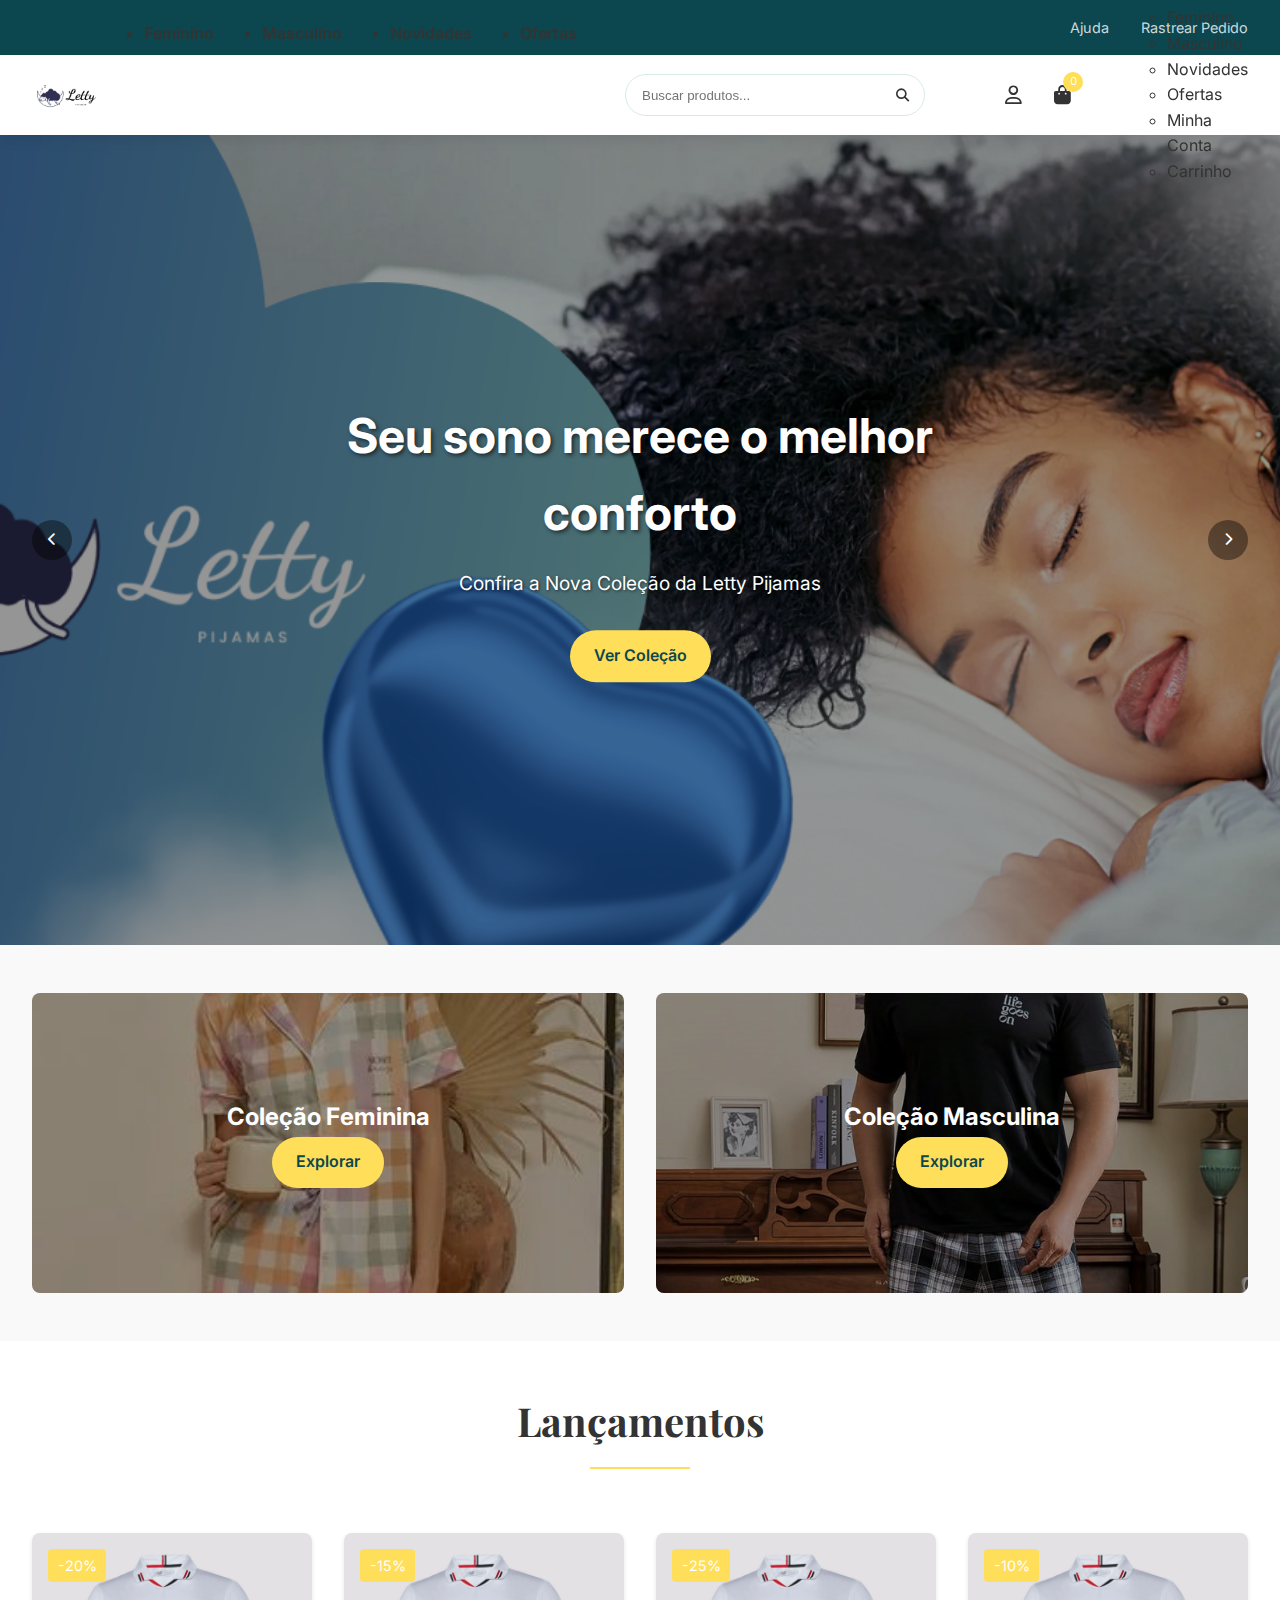
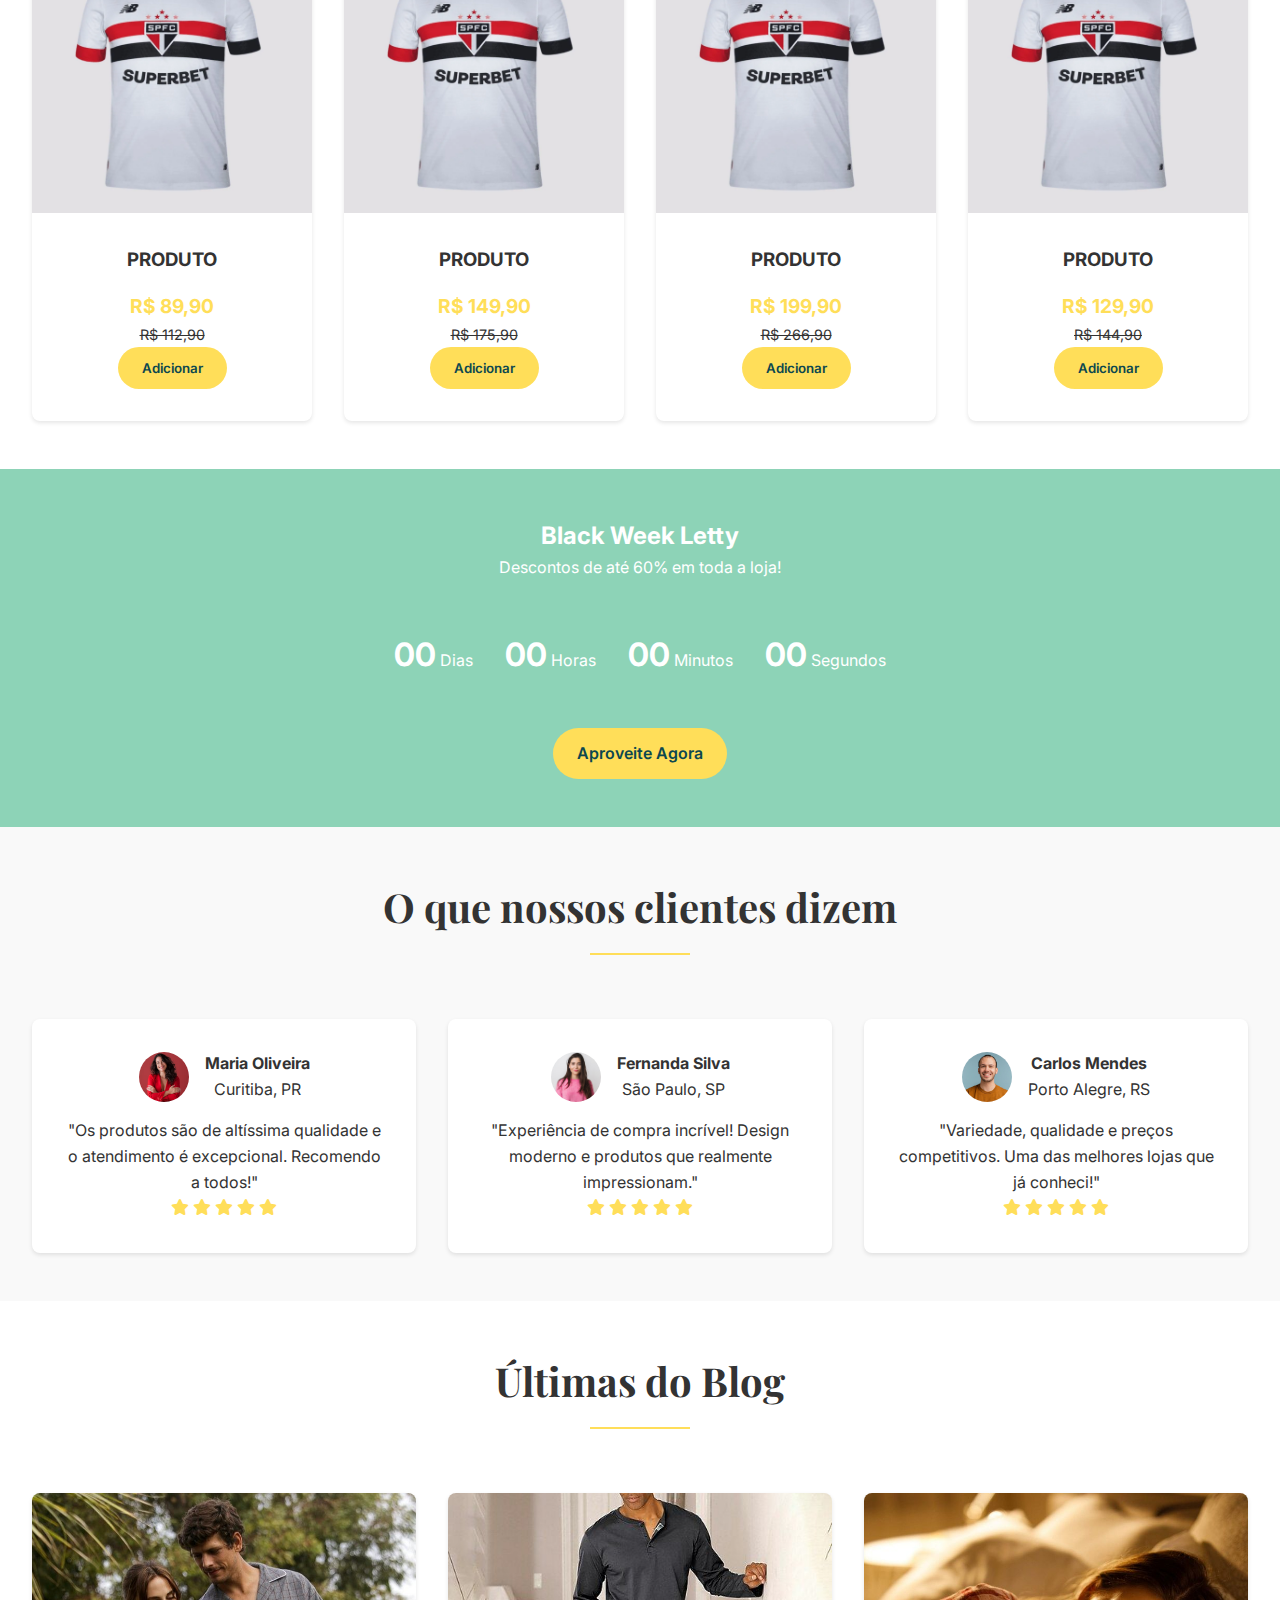
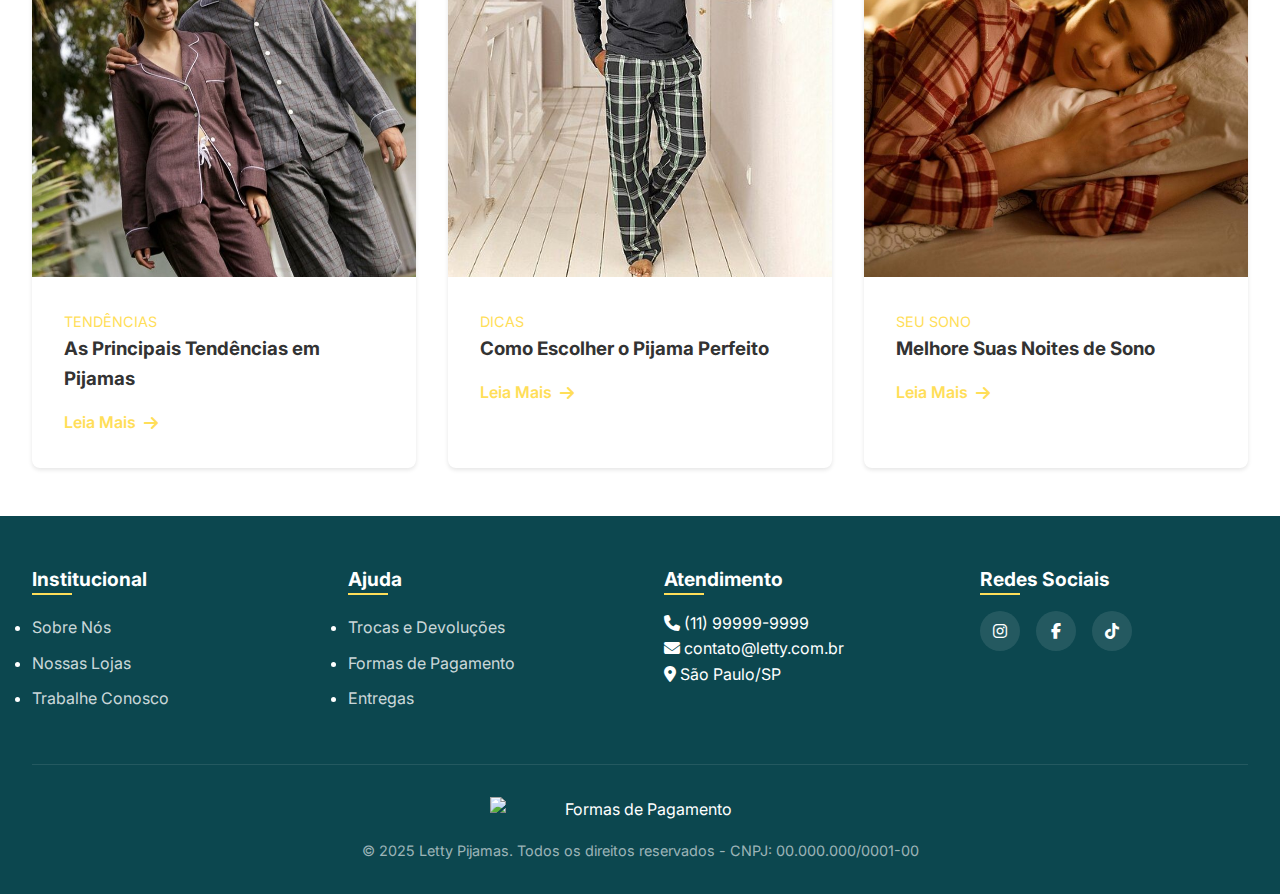
==== commit 5fb9c703: "up" ====
--- a/index.html
+++ b/index.html
@@ -16,9 +16,9 @@
 
   
   <!-- Tela de Carregamento -->
-  <div class="overlay-carregamento" aria-hidden="true">
+  <!-- <div class="overlay-carregamento" aria-hidden="true">
     <div class="spinner"></div>
-  </div>
+  </div> -->
 
 
 
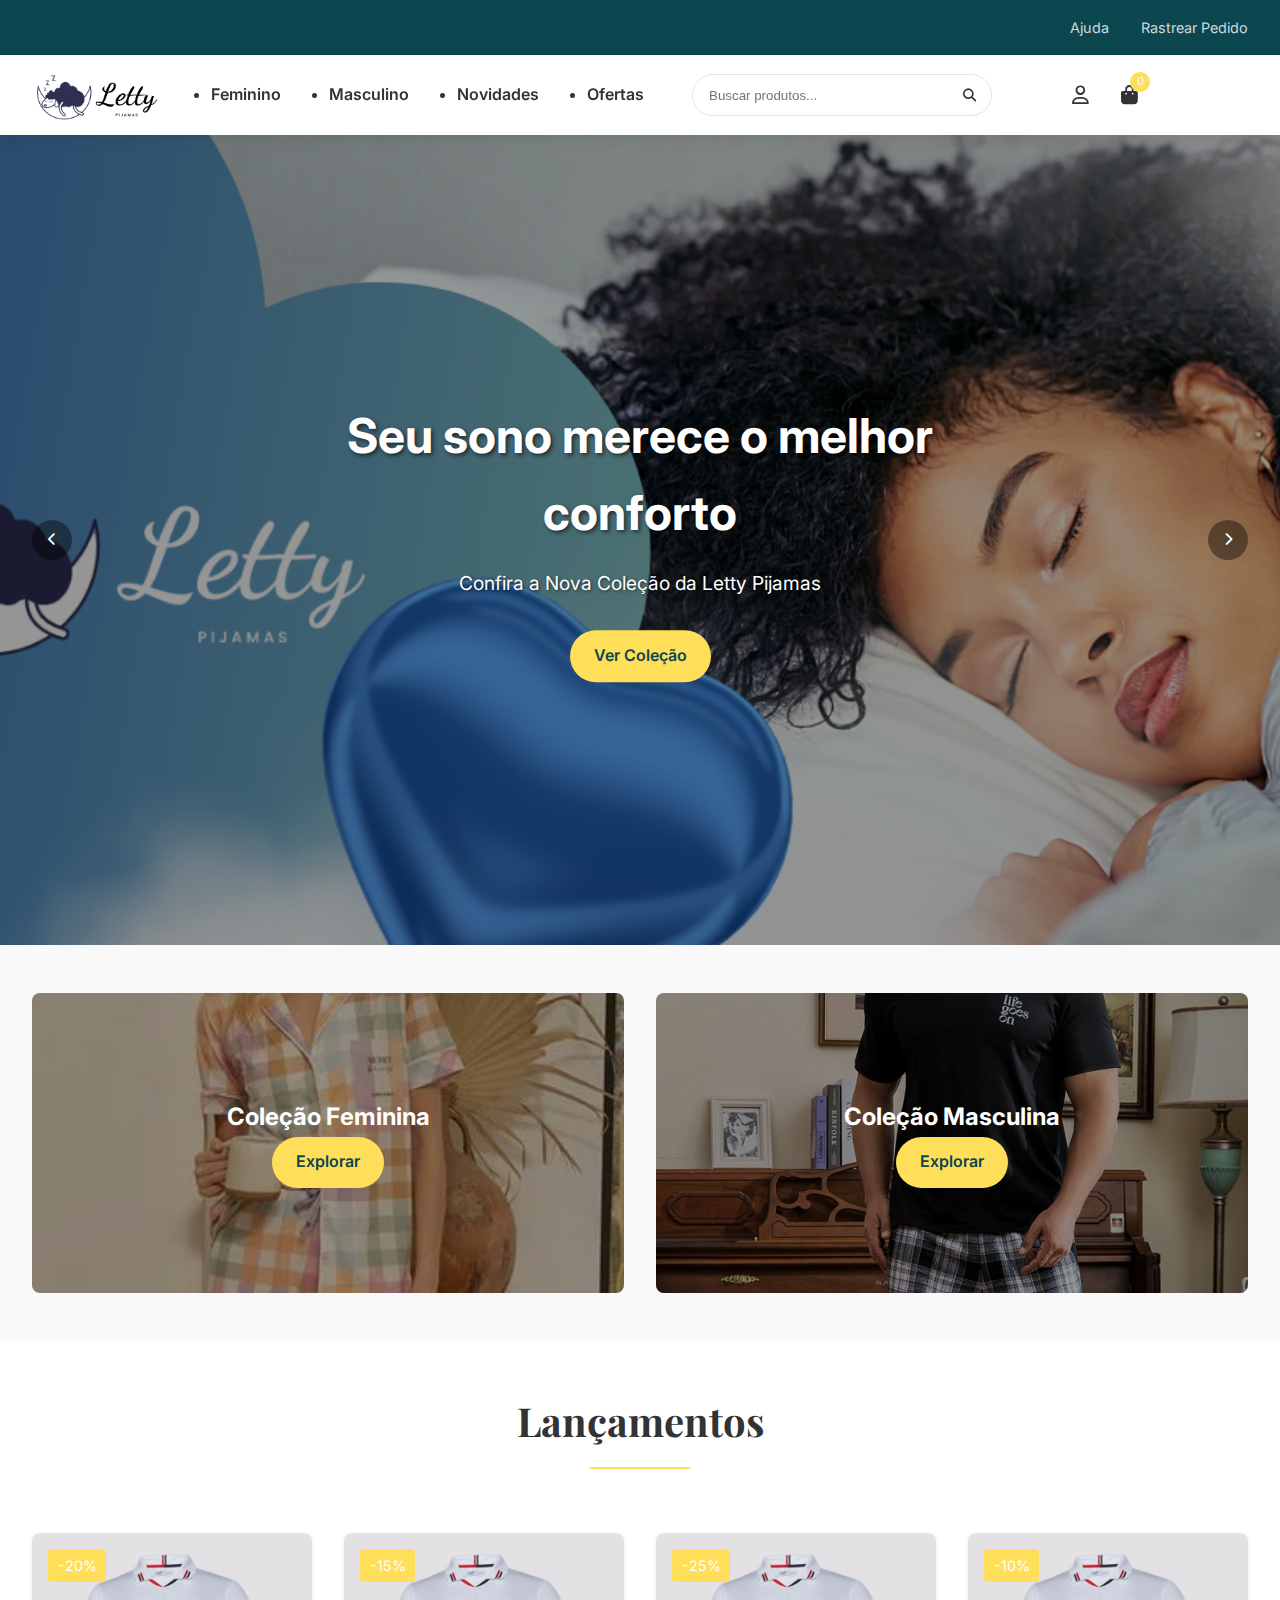
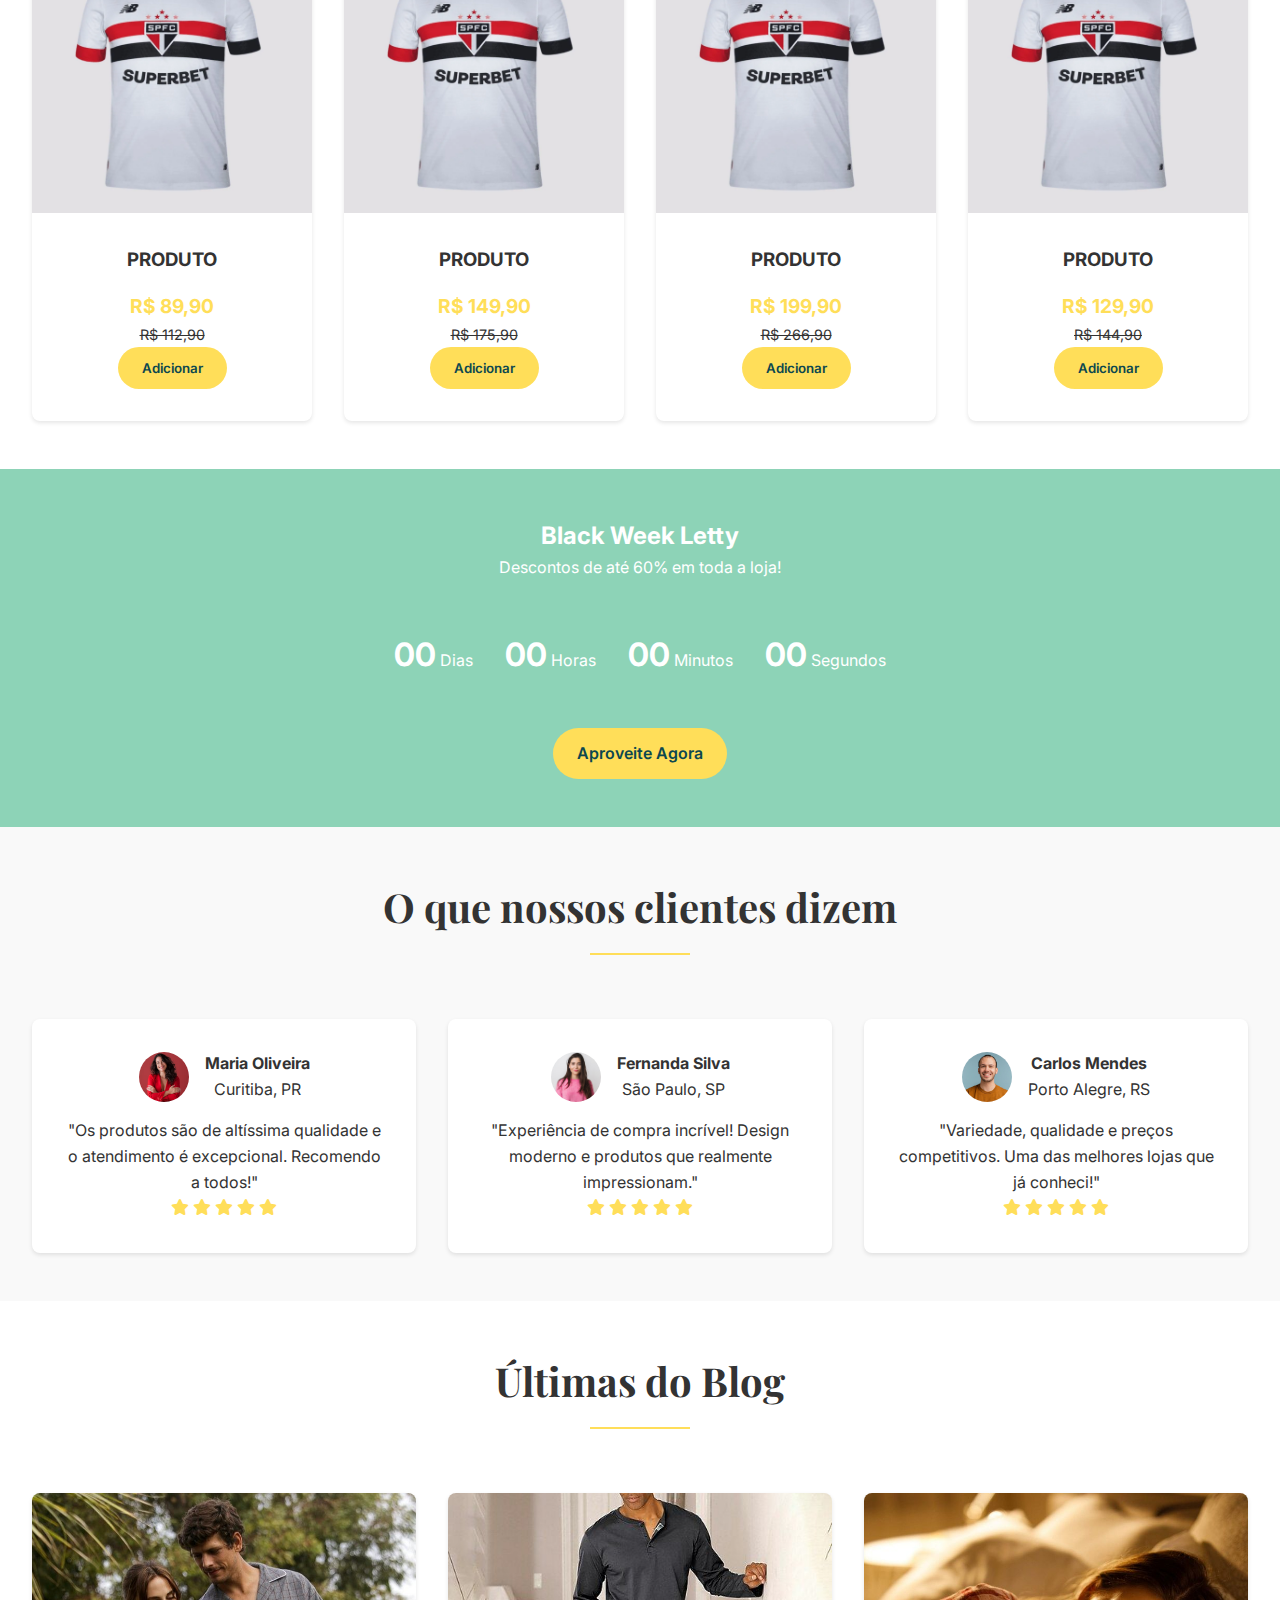
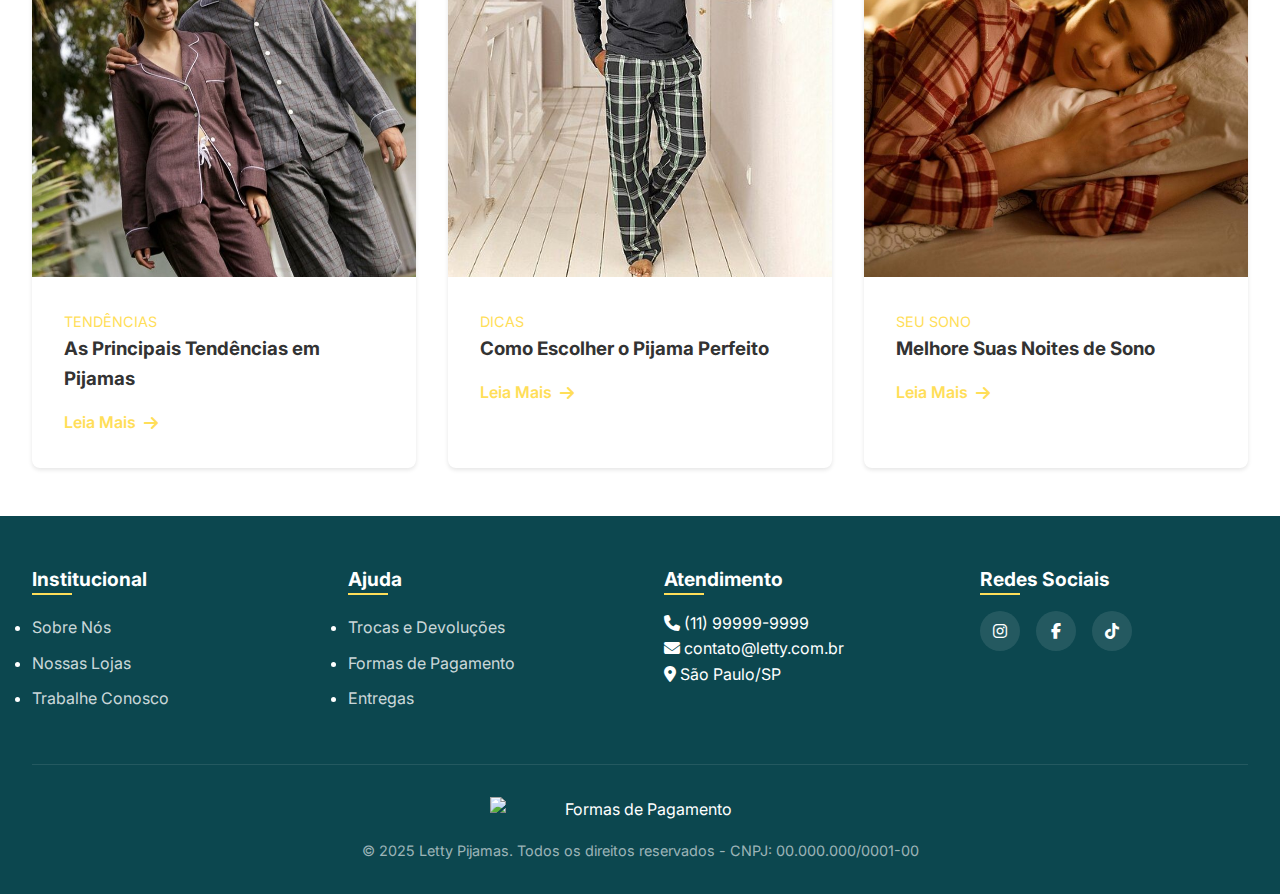
==== commit c2b13c97: "att" ====
--- a/index.html
+++ b/index.html
@@ -54,6 +54,13 @@
 
 
 
+
+        
+        
+
+
+
+
         <!-- Menu Principal (inclui Minha Conta e Carrinho para aparecer no mobile) -->
         <ul class="menu-principal">
           <li class="item-menu tem-mega-menu">
@@ -63,7 +70,6 @@
                 <div class="coluna-mega-menu">
                   <h4 class="titulo-mega-menu">Coleções</h4>
                   <a href="verao/index.html" class="link-mega-menu">Verão</a>
-                  <a href="#" class="link-mega-menu">Outono</a>
                   <a href="#" class="link-mega-menu">Inverno</a>
                 </div>
                 <div class="coluna-mega-menu">
@@ -74,7 +80,7 @@
                 </div>
                 <div class="coluna-mega-menu banner">
                   <img src="https://source.unsplash.com/300x400/?sleep,women" alt="Banner Feminino" class="banner-mega-menu">
-                  <a href="#" class="link-banner">Ofertas Exclusivas →</a>
+                  <a href="#" class="link-banner">Novidades →</a>
                 </div>
               </div>
             </div>
@@ -86,7 +92,6 @@
                 <div class="coluna-mega-menu">
                   <h4 class="titulo-mega-menu">Coleções</h4>
                   <a href="#" class="link-mega-menu">Verão</a>
-                  <a href="#" class="link-mega-menu">Outono</a>
                   <a href="#" class="link-mega-menu">Inverno</a>
                 </div>
                 <div class="coluna-mega-menu">
--- a/css/style.css
+++ b/css/style.css
@@ -198,18 +198,13 @@
 }
 
 /* Mega Menu */
-.tem-mega-menu:hover .mega-menu {
-  pointer-events: auto;
-  opacity: 1;
-  visibility: visible;
-  transform: translateY(0);
-}
-
+
+/* Contêiner do mega menu */
 .mega-menu {
   position: absolute;
-  top: 100%;
+  top: 100%;         /* Abaixo do item de menu */
   left: 0;
-  width: 100%;
+  width: 800%;       /* Ocupa toda a largura do .tem-mega-menu */
   background: var(--light);
   box-shadow: var(--shadow-lg);
   padding: var(--space-lg) 0;
@@ -220,6 +215,17 @@
   z-index: 999;
 }
 
+/* Exibir o mega menu ao hover */
+.tem-mega-menu:hover .mega-menu {
+  pointer-events: auto;
+  opacity: 1;
+  visibility: visible;
+  transform: translateY(0);
+}
+
+
+
+
 .conteudo-mega-menu {
   display: grid;
   grid-template-columns: repeat(2, 1fr) 300px;
@@ -247,10 +253,16 @@
   background: rgba(0,0,0,0.7);
   padding: 0.5rem 1rem;
   border-radius: 4px;
+  margin-top: 100px;
 }
 
 .link-banner:hover {
   background: var(--accent);
+}
+
+.tem-mega-menu {
+  width: 100%;
+  position: relative; /* Para que o menu seja posicionado corretamente em relação a ele */
 }
 
 /* Ações do Cabeçalho */
@@ -314,19 +326,7 @@
   justify-content: center;
 }
 
-/* Menu Hamburguer */
-.menu-hamburguer {
-  display: none;
-  flex-direction: column;
-  gap: 4px;
-}
-
-.linha-hamburguer {
-  width: 30px;
-  height: 3px;
-  background: var(--secondary);
-  transition: var(--transition);
-}
+
 
 /* ===== BOTÕES PADRONIZADOS ===== */
 .btn {
@@ -802,9 +802,7 @@
 
 @media (max-width: 768px) {
 
-  .menu-hamburguer {
-    display: flex;
-  }
+  
   .container-navegacao {
     flex-wrap: wrap;
     justify-content: space-between;
@@ -893,10 +891,84 @@
       width: 160px;
       min-height: 40px;            
       font-size: 15px;
-      padding: 0.4rem 1rem;
+      padding: 0.5rem 1rem;
       margin: 0 auto; /* Centraliza horizontalmente */
     }
     
   }
   
 
+
+
+
+
+
+
+
+  /* Container do menu e botão hamburger */
+.menu-container {
+  position: relative;
+  padding: 1rem;
+}
+
+/* Botão Hamburger */
+.menu-hamburguer {
+  display: flex;
+  flex-direction: column;
+  gap: 5px;
+  cursor: pointer;
+  background: transparent;
+  border: none;
+  z-index: 1100;
+}
+
+/* Linhas do botão */
+.linha-hamburguer {
+  width: 30px;
+  height: 3px;
+  background: var(--hamburger-color);
+  transition: all var(--transition-speed) ease;
+}
+
+/* Menu Mobile – inicialmente oculto */
+.menu-mobile {
+  position: fixed;
+  top: 60px; /* Ajuste conforme a altura do header */
+  left: 0;
+  right: 0;
+  background: var(--background);
+  opacity: 0;
+  visibility: hidden;
+  transform: translateY(-20px);
+  transition: opacity var(--transition-speed) ease, transform var(--transition-speed) ease;
+  box-shadow: 0 2px 4px rgba(0, 0, 0, 0.1);
+  z-index: 1000;
+}
+
+/* Menu Mobile ativo */
+.menu-mobile.active {
+  opacity: 1;
+  visibility: visible;
+  transform: translateY(0);
+}
+
+/* Estilização da lista do menu mobile */
+.menu-mobile ul {
+  list-style: none;
+  margin: 0;
+  padding: 1rem;
+}
+
+.menu-mobile li {
+  margin-bottom: 1rem;
+}
+
+.menu-mobile li:last-child {
+  margin-bottom: 0;
+}
+
+.menu-mobile a {
+  font-size: 1.2rem;
+  color: var(--text-color);
+  text-decoration: none;
+}